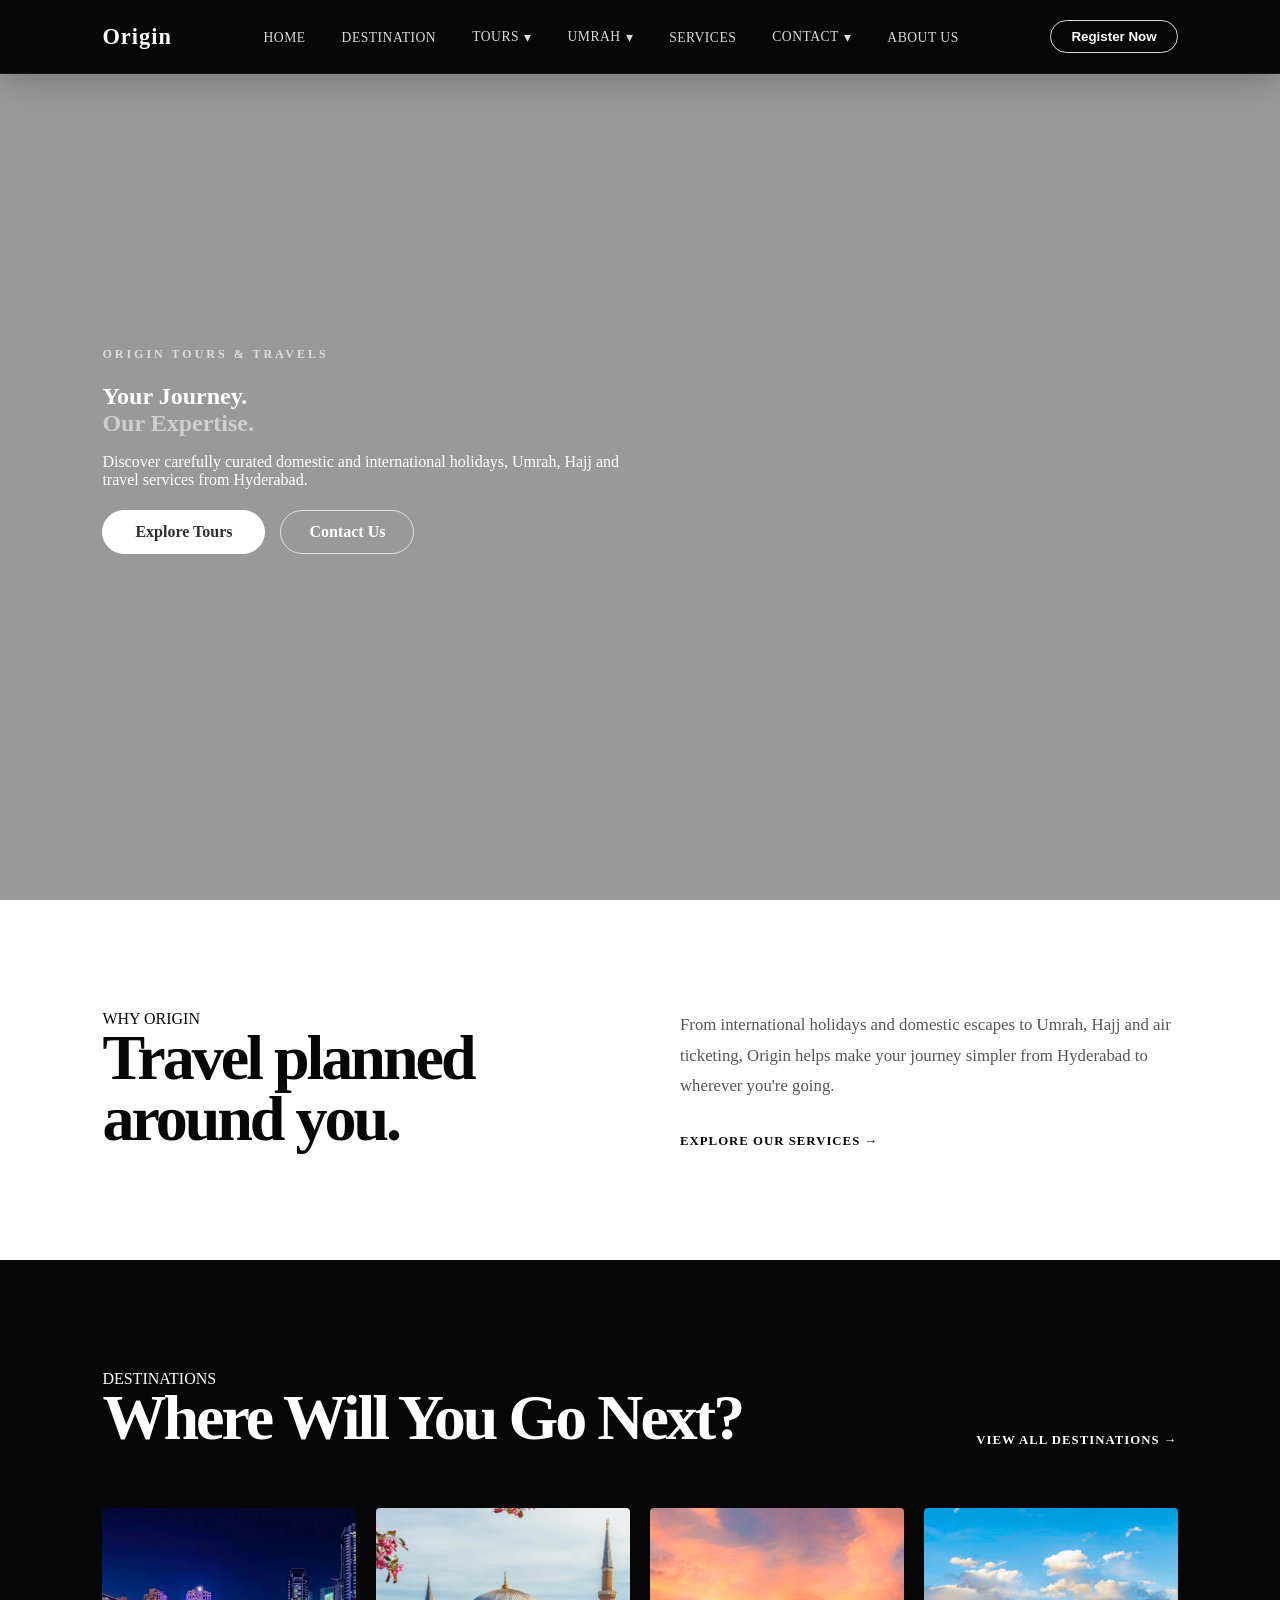
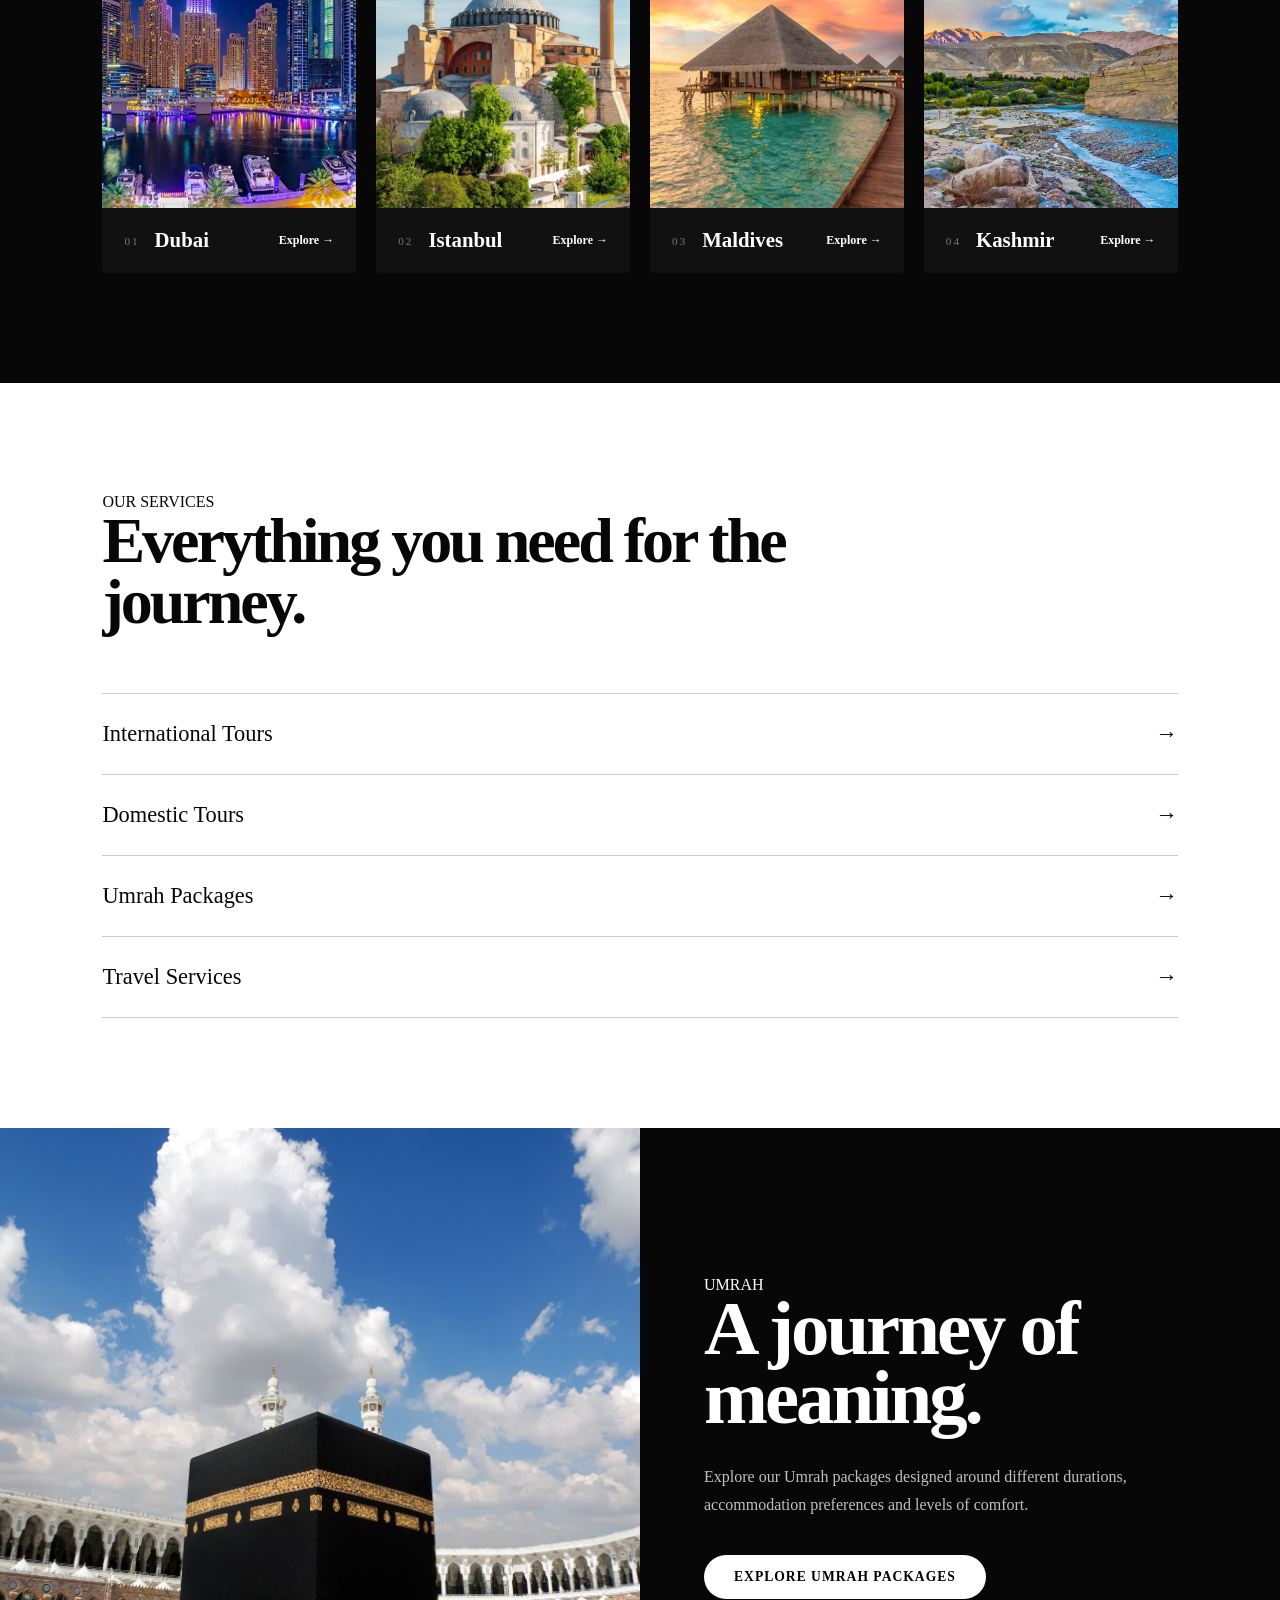
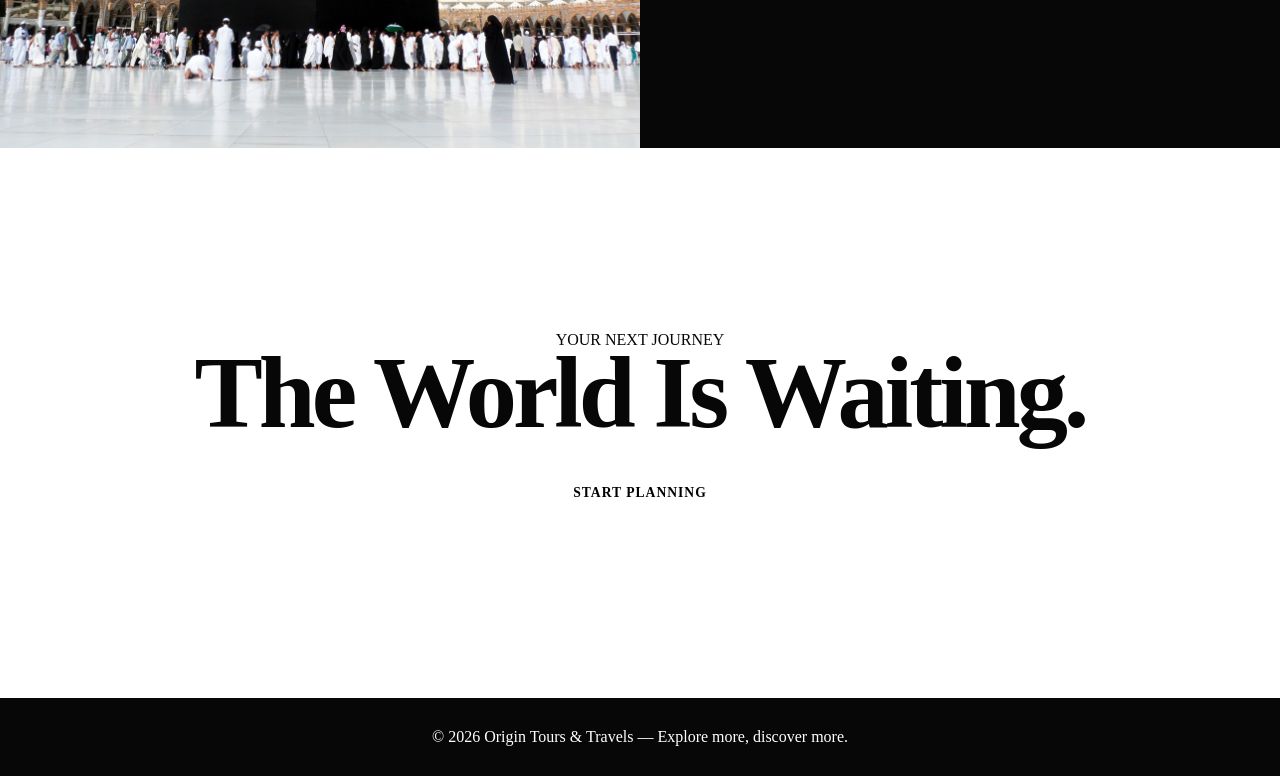
==== Index.html @ 69ad1cde "Initial ORIGIN Website" ====
<!DOCTYPE html>
<html lang="en">

<head>
    <meta charset="UTF-8">
    <meta name="viewport" content="width=device-width, initial-scale=1.0">

    <title>Origin Tours and Travels</title>

    <link rel="stylesheet" href="style.css">

    <style>
        @import url('https://fonts.googleapis.com/css2?family=Montserrat:ital,wght@1,200&display=swap');
    </style>
</head>

<body>

    <!-- ========================================================
         VIDEO HERO
    ========================================================= -->

    <section class="video-container">

        <!-- NAVBAR -->

        <header class="navbar">

            <div class="logo">
                Origin
            </div>


            <nav class="nav-links">

                <!-- HOME -->

                <div class="nav-item">
                    <a href="index.html" class="nav-link">
                        Home
                    </a>
                </div>


                <!-- DESTINATION -->

                <div class="nav-item">
                    <a href="Destination.html" class="nav-link">
                        Destination
                    </a>
                </div>


                <!-- TOURS -->

                <div class="nav-item has-dropdown">

                    <a href="tours.html" class="nav-link">
                        Tours
                    </a>

                    <div class="dropdown">

                        <a href="Internationaltours.html">
                            International Tours
                        </a>

                        <a href="Domestictours.html">
                            Domestic Tours
                        </a>

                    </div>

                </div>


                <!-- UMRAH -->

                <div class="nav-item has-dropdown">

                    <a href="Umrah.html" class="nav-link">
                        Umrah
                    </a>

                    <div class="dropdown">

                        <a href="Umrah.html">
                            Economy Umrah
                        </a>

                        <a href="Umrah.html">
                            VIP Umrah
                        </a>

                    </div>

                </div>


                <!-- SERVICES -->

                <div class="nav-item">

                    <a href="services.html" class="nav-link">
                        Services
                    </a>

                </div>


                <!-- CONTACT -->

                <div class="nav-item has-dropdown">

                    <a href="contact.html" class="nav-link">
                        Contact
                    </a>

                    <div class="dropdown">

                        <a href="contact.html">
                            Contact Page
                        </a>

                        <a href="mailto:Originsoftware@gmail.com">
                            Email
                        </a>

                        <a
                            href="https://www.instagram.com/originsoftwares"
                            target="_blank"
                        >
                            Instagram
                        </a>

                    </div>

                </div>


                <!-- ABOUT -->

                <div class="nav-item">

                    <a href="about.html" class="nav-link">
                        About Us
                    </a>

                </div>

            </nav>


            <!-- REGISTER -->

            <button class="nav-btn">
                Register Now
            </button>

        </header>


        <!-- BACKGROUND VIDEO -->

        <video
            autoplay
            loop
            muted
            playsinline
            class="bg-video"
        >
            <source
                src="New folder/15650-265858375_medium.mp4"
                type="video/mp4"
            >
        </video>


        <!-- VIDEO OVERLAY -->

        <div class="overlay"></div>


        <!-- HERO CONTENT -->

        <div class="hero-content">

            <p class="home-label">
                ORIGIN TOURS &amp; TRAVELS
            </p>

            <h1>
                Your Journey.
                <span>Our Expertise.</span>
            </h1>

            <p>
                Discover carefully curated domestic and international
                holidays, Umrah, Hajj and travel services from Hyderabad.
            </p>

            <div class="hero-actions">

                <a
                    href="tours.html"
                    class="hero-btn"
                >
                    Explore Tours
                </a>

                <a
                    href="contact.html"
                    class="hero-secondary-btn"
                >
                    Contact Us
                </a>

            </div>

        </div>

    </section>


    <!-- ========================================================
         HOME INTRO
    ========================================================= -->

    <section class="home-intro">

        <div class="home-intro-heading">

            <p class="section-label">
                WHY ORIGIN
            </p>

            <h2>
                Travel planned
                around you.
            </h2>

        </div>


        <div class="home-intro-content">

            <p>
                From international holidays and domestic escapes to
                Umrah, Hajj and air ticketing, Origin helps make your
                journey simpler from Hyderabad to wherever you're going.
            </p>

            <a
                href="services.html"
                class="home-text-link"
            >
                Explore Our Services &rarr;
            </a>

        </div>

    </section>


    <!-- ========================================================
         DESTINATIONS
    ========================================================= -->

    <section class="home-destinations">

        <div class="home-section-heading">

            <div>

                <p class="section-label">
                    DESTINATIONS
                </p>

                <h2>
                    Where Will You
                    Go Next?
                </h2>

            </div>

            <a
                href="Destination.html"
                class="home-text-link"
            >
                View All Destinations &rarr;
            </a>

        </div>


        <div class="home-destination-grid">


            <!-- DUBAI -->

            <article class="home-destination-card">

                <div class="home-destination-image">

                    <img
                        src="New folder/Dubai.jpg"
                        alt="Dubai"
                    >

                </div>

                <div class="home-destination-content">

                    <span>
                        01
                    </span>

                    <h3>
                        Dubai
                    </h3>

                    <a href="Internationaltours.html">
                        Explore &rarr;
                    </a>

                </div>

            </article>


            <!-- ISTANBUL -->

            <article class="home-destination-card">

                <div class="home-destination-image">

                    <img
                        src="New folder/attractions-in-istanbul.png"
                        alt="Istanbul"
                    >

                </div>

                <div class="home-destination-content">

                    <span>
                        02
                    </span>

                    <h3>
                        Istanbul
                    </h3>

                    <a href="Internationaltours.html">
                        Explore &rarr;
                    </a>

                </div>

            </article>


            <!-- MALDIVES -->

            <article class="home-destination-card">

                <div class="home-destination-image">

                    <img
                        src="New folder/banner_themaldives_01.jpg"
                        alt="Maldives"
                    >

                </div>

                <div class="home-destination-content">

                    <span>
                        03
                    </span>

                    <h3>
                        Maldives
                    </h3>

                    <a href="Internationaltours.html">
                        Explore &rarr;
                    </a>

                </div>

            </article>


            <!-- KASHMIR -->

            <article class="home-destination-card">

                <div class="home-destination-image">

                    <img
                        src="New folder/KashmirHD.png"
                        alt="Kashmir"
                    >

                </div>

                <div class="home-destination-content">

                    <span>
                        04
                    </span>

                    <h3>
                        Kashmir
                    </h3>

                    <a href="Domestictours.html">
                        Explore &rarr;
                    </a>

                </div>

            </article>

        </div>

    </section>


    <!-- ========================================================
         SERVICES
    ========================================================= -->

    <section class="home-services">

        <div class="home-services-heading">

            <p class="section-label">
                OUR SERVICES
            </p>

            <h2>
                Everything you need
                for the journey.
            </h2>

        </div>


        <div class="home-services-list">

            <a
                href="Internationaltours.html"
                class="home-service-item"
            >

                <span>
                    International Tours
                </span>

                <span>
                    &rarr;
                </span>

            </a>


            <a
                href="Domestictours.html"
                class="home-service-item"
            >

                <span>
                    Domestic Tours
                </span>

                <span>
                    &rarr;
                </span>

            </a>


            <a
                href="Umrah.html"
                class="home-service-item"
            >

                <span>
                    Umrah Packages
                </span>

                <span>
                    &rarr;
                </span>

            </a>


            <a
                href="services.html"
                class="home-service-item"
            >

                <span>
                    Travel Services
                </span>

                <span>
                    &rarr;
                </span>

            </a>

        </div>

    </section>


    <!-- ========================================================
         UMRAH FEATURE
    ========================================================= -->

    <section class="home-umrah">

        <div class="home-umrah-image">

            <img
                src="New folder/umrah1.jpg"
                alt="Makkah"
            >

        </div>


        <div class="home-umrah-content">

            <p class="section-label">
                UMRAH
            </p>

            <h2>
                A journey
                of meaning.
            </h2>

            <p>
                Explore our Umrah packages designed around
                different durations, accommodation preferences
                and levels of comfort.
            </p>

            <a
                href="Umrah.html"
                class="home-btn"
            >
                Explore Umrah Packages
            </a>

        </div>

    </section>


    <!-- ========================================================
         FINAL CTA
    ========================================================= -->

    <section class="home-cta">

        <p class="section-label">
            YOUR NEXT JOURNEY
        </p>

        <h2>
            The World
            Is Waiting.
        </h2>

        <a
            href="contact.html"
            class="home-btn"
        >
            Start Planning
        </a>

    </section>


    <!-- ========================================================
         FOOTER
    ========================================================= -->

    <footer class="hero-footer">

        <p>
            &copy; 2026 Origin Tours &amp; Travels
            &mdash;
            Explore more, discover more.
        </p>

    </footer>

</body>

</html>
---- style.css ----
/* ========================================================
    1. BASE TYPOGRAPHY & ELEMENTS
    ======================================================== */
    /*
    h1, h2, h3, h4, h5 {
        font-family: "Courier New", Courier, monospace;
        font-size: 28px;
        line-height: 1.5;
        white-space: pre-wrap;
        margin-top: 5px;
        margin-bottom: 5px;
    }

    h6 {
        font-family: "Courier New", Courier, monospace;
        font-size: 22px;
        line-height: 1.5;
        white-space: pre-wrap;
        margin-top: 15px;
        margin-bottom: 0px;
    }

    pre {
        font-family: "Courier New", Courier, monospace;
        font-size: 16px;
        line-height: 1.5;
        white-space: pre-wrap;
        width: 60%;
        max-width: 800px;
        margin: 0 auto;
        font-weight: 500;
    }

    .smooch-sans {
        font-family: "Smooch Sans", sans-serif;
        font-optical-sizing: auto;
        font-weight: 400;
        font-style: normal;
    }
    .smooch-sans--light { font-weight: 300; }
    .smooch-sans--bold  { font-weight: 700; }
    */


    /* ========================================================
    2. HERO & BUTTONS SYSTEM
    ======================================================== */
    /*
    .hero {
        padding: 4rem 2rem 3rem;
        text-align: center;
        border-bottom: 1px solid #eee;
    }

    .hero-badge {
        display: inline-block;
        background: #e6f1fb;
        color: #185fa5;
        font-size: 12px;
        padding: 4px 14px;
        border-radius: 20px;
        margin-bottom: 1.5rem;
    }

    .hero h1 {
        font-size: 2.4rem;
        font-weight: 500;
        margin: 0 0 1rem;
        line-height: 1.2;
    }

    .hero p {
        font-size: 1.05rem;
        color: #666;
        max-width: 520px;
        margin: 0 auto 2rem;
        line-height: 1.7;
    }

    .hero-btns {
        display: flex;
        gap: 12px;
        justify-content: center;
        flex-wrap: wrap;
    }

    .btn-primary {
        background: #111;
        color: #fff;
        border: none;
        padding: 10px 24px;
        border-radius: 8px;
        font-size: 14px;
        text-decoration: none;
    }

    .btn-outline {
        background: transparent;
        color: #111;
        border: 1px solid #ccc;
        padding: 10px 24px;
        border-radius: 8px;
        font-size: 14px;
        text-decoration: none;
    }
    */


    /* ========================================================
    3. STATS SECTION
    ======================================================== */
    /*
    .stats {
        display: grid;
        grid-template-columns: repeat(3, 1fr);
        border-bottom: 1px solid #eee;
    }

    .stat {
        padding: 2rem;
        text-align: center;
        border-right: 1px solid #eee;
    }

    .stat:last-child {
        border-right: none;
    }

    .stat-num {
        font-size: 2rem;
        font-weight: 500;
    }

    .stat-label {
        font-size: 13px;
        color: #888;
        margin-top: 4px;
    }
    */


    /* ========================================================
    4. CARD LAYOUT GRID (LIGHT MODE DEFAULT)
    ======================================================== */
    /*
    .cards-section {
        padding: 4rem 2rem;
        background: #fff;
    }

    .big-card-container {
        width: 100%;
        max-width: 1200px;
        margin: 0 auto;
        background: #fff;
        border: 1px solid #eee;
        border-radius: 16px;
        padding: 2.5rem;
        box-sizing: border-box;
    }

    .quick-access-title {
        font-size: 22px !important;
        font-weight: 500;
        margin-top: 0 !important;
        margin-bottom: 2rem !important;
        color: #111;
    }

    .inner-cards-grid {
        display: grid;
        grid-template-columns: 1fr; 
        gap: 16px;
    }

    .individual-card, .cardsa {
        background: #fff; 
        border: 1px solid #eaeaea; 
        border-radius: 12px; 
        padding: 1.5rem; 
        text-decoration: none;      
        display: block; 
        box-sizing: border-box;
        cursor: pointer; 
    } 

    .individual-card h3, .cardsa h3 { 
        font-size: 16px !important; 
        font-weight: 600; 
        margin-top: 0 !important;
        margin-bottom: 8px !important; 
        color: #111 !important; 
    } 

    .individual-card p, .cardsa p { 
        font-size: 13px !important; 
        color: #666 !important; 
        margin: 0 !important; 
        line-height: 1.6 !important; 
    }
    */


    /* ========================================================
    5. LIGHT MODE HOVER EFFECTS
    ======================================================== */
    /*
    .individual-card:hover, .cardsa:hover { 
        background: #000000 !important; 
        border-color: #000000 !important; 
        box-shadow: 0 10px 30px rgba(0, 0, 0, 0.15) !important; 
        transform: translateY(-2px) !important;
    } 

    .individual-card:hover h3, .cardsa:hover h3,
    .individual-card:hover p, .cardsa:hover p { 
        color: #ffffff !important; 
    }
    */


    /* ========================================================
    6. GLOBAL DARK MODE OVERRIDES
    ======================================================== */
    /*
    body.dark-mode {
        background-color: #121212 !important;
        color: #ffffff !important;
    }

    body.dark-mode .cards-section {
        background: #121212 !important;
    }

    body.dark-mode .big-card-container {
        background: #141414 !important;
        border-color: #222222 !important;
    }

    body.dark-mode .individual-card, body.dark-mode .cardsa {
        background: #121212 !important;
        border-color: #2a2a2a !important;
    }

    body.dark-mode .quick-access-title,
    body.dark-mode .individual-card h3, body.dark-mode .cardsa h3 {
        color: #ffffff !important;
    }

    body.dark-mode .individual-card p, body.dark-mode .cardsa p {
        color: #aaaaaa !important; 
    }

    body.dark-mode .hero p,
    body.dark-mode .stat-label {
        color: #b0b0b0 !important;
    }

    body.dark-mode .hero,
    body.dark-mode .stats,
    body.dark-mode .stat {
        border-color: #2a2a2a !important;
    }
    */

    /* HERO BUTTON FIXES FOR DARK MODE */

    /*
    body.dark-mode .btn-primary {
        background: #ffffff !important;   */ /* Turns button background white */
    /*  color: #121212 !important;      */ /* Turns text dark inside the button */
    /* } */

    /*
    body.dark-mode .btn-outline {
        color: #ffffff !important;
        border-color: #666666 !important;
    }

    body.dark-mode .hero-badge {
        background: #22303f !important;
        color: #64b5f6 !important;
    }
    */

    /* Dark Mode Hover Behavior Override */

    /*
    body.dark-mode .individual-card:hover, body.dark-mode .cardsa:hover {
        background: #ffffff !important;         
        border-color: #ffffff !important;    
        box-shadow: 0 10px 30px rgba(255, 255, 255, 0.15) !important; 
        transform: translateY(-4px) !important; 
    }

    body.dark-mode .individual-card:hover h3, body.dark-mode .cardsa:hover h3 {
        color: #000000 !important;
    }

    body.dark-mode .individual-card:hover p, body.dark-mode .cardsa:hover p {
        color: #222222 !important;   
    }
    */


    /* ========================================================
    7. GLOBAL TRANSITIONS UTILITY
    ======================================================== */
    /*
    body, 
    .cards-section, 
    .big-card-container, 
    .individual-card, 
    .cardsa,
    .individual-card h3, 
    .cardsa h3,
    .individual-card p, 
    .cardsa p,
    .hero, 
    .stats, 
    .stat, 
    .btn-outline, 
    .btn-primary,
    .hero-badge {
        transition: background 0.25s ease, 
                    background-color 0.25s ease, 
                    border-color 0.25s ease, 
                    color 0.25s ease, 
                    transform 0.25s ease, 
                    box-shadow 0.25s ease;
    }
    */
    /* Reset margins to prevent weird gaps around the screen edge */
    /* Reset margins to prevent weird gaps around the screen edge */
    /* Reset margins to prevent weird gaps around the screen edge */


 * {
  margin: 0;
  padding: 0;
  box-sizing: border-box;
}

html,
body {
  width: 100%;
  max-width: 100%;
  overflow-x: hidden;
}


/* ========================================================
   HERO / VIDEO CONTAINER
   ======================================================== */

.video-container {
  position: relative;
  width: 100%;
  height: 100vh;
  overflow: hidden;
  display: flex;
  justify-content: flex-start;
  align-items: center;
  padding-left: 8%;
}
/* ========================================================
   HOME HERO ADDITIONS
======================================================== */

.home-label {
  margin-bottom: 5px;

  font-size: 0.75rem;

  font-weight: 700;

  letter-spacing: 3px;

  text-transform: uppercase;

  color: #dddddd;
}

.hero-content h1 span {
  display: block;

  color: #cfcfcf;
}

.hero-actions {
  display: flex;

  align-items: center;

  gap: 15px;

  margin-top: 5px;
}

.hero-btn {
  display: inline-block;

  background-color: #ffffff;
  color: #060606d6;

  border: 1px solid #ffffff;

  padding: 12px 32px;

  border-radius: 30px;

  font-size: 1rem;
  font-weight: 700;

  text-decoration: none;

  cursor: pointer;
  user-select: none;

  transition:
    background-color 0.25s ease,
    color 0.25s ease,
    border-color 0.25s ease,
    transform 0.25s ease,
    box-shadow 0.25s ease;
}

.hero-btn:hover {
  background-color: transparent;
  color: #ffffff;

  border-color: rgba(255, 255, 255, 0.8);

  transform: none;

  box-shadow:
    0 8px 20px rgba(0, 0, 0, 0.25);
}

.hero-secondary-btn {
  display: inline-block;

  padding: 12px 28px;

  border: 1px solid rgba(255, 255, 255, 0.7);
  border-radius: 30px;

  background-color: transparent;
  color: #ffffff;

  text-decoration: none;

  font-size: 1rem;
  font-weight: 600;

  transition:
    background-color 0.25s ease,
    color 0.25s ease,
    border-color 0.25s ease,
    transform 0.25s ease,
    box-shadow 0.25s ease;
}

.hero-secondary-btn:hover {
  background-color: #ffffff;
  color: #000000;
  border-color: #ffffff;
  transform: none;
  box-shadow:
    0 8px 20px rgba(0, 0, 0, 0.25);
}

/* ========================================================
   HOME INTRO
======================================================== */

.home-intro {
  display: grid;

  grid-template-columns: 1fr 1fr;

  gap: 80px;

  padding: 110px 8%;

  background-color: #ffffff;

  color: #070707;

  align-items: center;
}

.home-intro-heading {
  max-width: 650px;
}

.home-intro-heading h2 {
  font-size: clamp(2.8rem, 5vw, 5rem);

  line-height: 0.95;

  letter-spacing: -3px;
}

.home-intro-content {
  max-width: 550px;
}

.home-intro-content p {
  margin-bottom: 30px;

  color: #555555;

  line-height: 1.8;

  font-size: 1.05rem;
}

.home-text-link {
  display: inline-block;

  color: inherit;

  text-decoration: none;

  font-size: 0.8rem;

  font-weight: 700;

  letter-spacing: 1px;

  text-transform: uppercase;
}

.home-text-link:hover {
  text-decoration: underline;
}


/* ========================================================
   HOME DESTINATIONS
======================================================== */

.home-destinations {
  padding: 110px 8%;

  background-color: #070707;

  color: #ffffff;
}

.home-section-heading {
  display: flex;

  justify-content: space-between;

  align-items: flex-end;

  gap: 40px;

  margin-bottom: 60px;
}

.home-section-heading h2 {
  max-width: 700px;

  font-size: clamp(2.8rem, 5vw, 5rem);

  line-height: 0.95;

  letter-spacing: -3px;
}

.home-section-heading .home-text-link {
  color: #ffffff;

  white-space: nowrap;
}


/* ========================================================
   HOME DESTINATION GRID
======================================================== */

.home-destination-grid {
  display: grid;

  grid-template-columns: repeat(4, 1fr);

  gap: 20px;
}

.home-destination-card {
  background-color: #111111;

  overflow: hidden;

  border-radius: 4px;

  transition:
    transform 0.3s ease;
}

.home-destination-card:hover {
  transform: translateY(-8px);
}

.home-destination-image {
  width: 100%;

  height: 300px;

  overflow: hidden;
}

.home-destination-image img {
  width: 100%;

  height: 100%;

  display: block;

  object-fit: cover;

  transition:
    transform 0.5s ease;
}

.home-destination-card:hover
.home-destination-image img {
  transform: scale(1.06);
}

.home-destination-content {
  padding: 22px;

  display: grid;

  grid-template-columns: auto 1fr auto;

  align-items: center;

  gap: 15px;
}

.home-destination-content span {
  color: #777777;

  font-size: 0.7rem;

  letter-spacing: 2px;
}

.home-destination-content h3 {
  font-size: 1.3rem;

  line-height: 1;
}

.home-destination-content a {
  color: #ffffff;

  text-decoration: none;

  font-size: 0.75rem;

  font-weight: 700;
}

.home-destination-content a:hover {
  text-decoration: underline;
}


/* ========================================================
   HOME SERVICES
======================================================== */

.home-services {
  padding: 110px 8%;

  background-color: #ffffff;

  color: #070707;
}

.home-services-heading {
  max-width: 750px;

  margin-bottom: 60px;
}

.home-services-heading h2 {
  font-size: clamp(2.8rem, 5vw, 5rem);

  line-height: 0.95;

  letter-spacing: -3px;
}

.home-services-list {
  border-top: 1px solid #cccccc;
}

.home-service-item {
  display: flex;

  justify-content: space-between;

  align-items: center;

  padding: 27px 0;

  border-bottom: 1px solid #cccccc;

  color: #070707;

  text-decoration: none;

  font-size: 1.4rem;

  transition:
    padding-left 0.2s ease;
}

.home-service-item:hover {
  padding-left: 10px;
}


/* ========================================================
   HOME UMRAH
======================================================== */

.home-umrah {
  display: grid;

  grid-template-columns: 1fr 1fr;

  min-height: 620px;

  background-color: #070707;

  color: #ffffff;
}

.home-umrah-image {
  min-height: 620px;
}

.home-umrah-image img {
  width: 100%;

  height: 100%;

  display: block;

  object-fit: cover;
}

.home-umrah-content {
  padding: 90px 10%;

  display: flex;

  flex-direction: column;

  justify-content: center;

  align-items: flex-start;
}

.home-umrah-content h2 {
  max-width: 600px;

  margin-bottom: 30px;

  font-size: clamp(3rem, 6vw, 6rem);

  line-height: 0.9;

  letter-spacing: -3px;
}

.home-umrah-content p:not(.section-label) {
  max-width: 500px;

  margin-bottom: 35px;

  color: #c0c0c0;

  line-height: 1.8;
}


/* ========================================================
   HOME BUTTON
======================================================== */

.home-btn {
  display: inline-block;

  padding: 14px 30px;

  background-color: #ffffff;

  color: #000000;

  border-radius: 30px;

  text-decoration: none;

  font-size: 0.85rem;

  font-weight: 700;

  letter-spacing: 1px;

  text-transform: uppercase;

  transition:
    transform 0.2s ease;
}

.home-btn:hover {
  transform: translateY(-3px);
}


/* ========================================================
   HOME CTA
======================================================== */

.home-cta {
  min-height: 550px;

  padding: 100px 8%;

  background-color: #ffffff;

  color: #070707;

  display: flex;

  flex-direction: column;

  align-items: center;

  justify-content: center;

  text-align: center;
}

.home-cta h2 {
  max-width: 900px;

  margin-bottom: 35px;

  font-size: clamp(4rem, 8vw, 8rem);

  line-height: 0.85;

  letter-spacing: -4px;
}


/* ========================================================
   HOME RESPONSIVE
======================================================== */

@media (max-width: 1100px) {

  .home-destination-grid {
    grid-template-columns: repeat(2, 1fr);
  }

}


@media (max-width: 900px) {

  .home-intro {
    grid-template-columns: 1fr;

    gap: 40px;
  }

  .home-umrah {
    grid-template-columns: 1fr;
  }

  .home-umrah-image {
    min-height: 450px;
  }

}


@media (max-width: 700px) {

  .hero-actions {
    flex-wrap: wrap;
  }

  .home-intro {
    padding: 80px 6%;
  }

  .home-destinations {
    padding: 80px 6%;
  }

  .home-section-heading {
    flex-direction: column;

    align-items: flex-start;

    margin-bottom: 45px;
  }

  .home-destination-grid {
    grid-template-columns: 1fr;
  }

  .home-destination-image {
    height: 260px;
  }

  .home-services {
    padding: 80px 6%;
  }

  .home-service-item {
    font-size: 1.1rem;
  }

  .home-umrah-image {
    min-height: 350px;
  }

  .home-umrah-content {
    padding: 70px 6%;
  }

  .home-cta {
    min-height: 400px;

    padding: 80px 6%;
  }

}

.bg-video {
  position: absolute;
  top: 0;
  left: 0;
  width: 100%;
  height: 100%;
  object-fit: cover;
  z-index: 1;
}

.overlay {
  position: absolute;
  top: 0;
  left: 0;
  width: 100%;
  height: 100%;
  background: rgba(0, 0, 0, 0.4);
  z-index: 2;
}

.hero-content {
  position: relative;
  z-index: 3;
  color: #ffffff;
  text-align: left;
  max-width: 550px;
  display: flex;
  flex-direction: column;
  align-items: flex-start;
  gap: 16px;
  user-select: none;
}

#Getstarted {
  margin-top: 0.8px;
}


/* ========================================================
   NAVBAR & LINKS
   ======================================================== */

.navbar {
  position: absolute;
  top: 0;
  left: 0;
  width: 100%;
  display: flex;
  justify-content: space-between;
  align-items: center;
  padding: 20px 8%;
  z-index: 10;
  flex-wrap: nowrap;
  background: #070707;
  border-top: 0px solid rgba(255, 255, 255, 0.35);
  border-bottom: 1px solid rgba(255, 255, 255, 0.08);
  box-shadow: 0 8px 32px rgba(0, 0, 0, 0.2);
}

.logo {
  color: #ffffff;
  font-weight: 700;
  font-size: 1.4rem;
  letter-spacing: 1px;
}

.nav-links {
  display: flex;
  align-items: center;
}

.nav-item {
    position: relative;
    margin: 0 18px;
}

.nav-link {
  color: #ffffff;
  text-decoration: none;
  font-size: 0.85rem;
  letter-spacing: 0.5px;
  text-transform: uppercase;
  opacity: 0.85;
  display: inline-flex;
  align-items: center;
}

.nav-link:hover {
  opacity: 2;
}


/* ========================================================
   DROPDOWN ARROW
   ======================================================== */

/* Arrow ONLY for items that actually have a dropdown */

.has-dropdown .nav-link::after {
  content: "▾";
  font-size: 0.85rem;
  margin-left: 5px;
  display: inline-block;
  transition: transform 0.2s ease;
}

.has-dropdown:hover .nav-link::after {
  transform: rotate(360deg);
}


/* ========================================================
   HOVER DROPDOWN MENU
   ======================================================== */

.dropdown {
  position: absolute;
  margin-top: 3px;
  top: 100%;
  left: 0;
  min-width: 170px;
  padding: 15px;
  display: none;
  flex-direction: column;
  gap: 10px;

  background: rgba(0, 0, 0, 0.9);

  backdrop-filter: blur(12px);
  -webkit-backdrop-filter: blur(12px);

  border: 1px solid rgba(255, 255, 255, 0.15);
  border-radius: 10px;

  z-index: 1000;
}

.nav-item:hover .dropdown {
  display: flex;
}

.dropdown a {
  margin: 0px;
  padding: 8px 10px;
  text-transform: none;
  font-size: 0.85rem;
  white-space: nowrap;
  color: #ffffff;
  text-decoration: none;
  opacity: 0.85;
}

.dropdown a:hover {
  opacity: 1;
}


/* ========================================================
   NAV BUTTON
   ======================================================== */

.nav-btn {
  background-color: transparent;
  color: #ffffff;
  border: 1px solid rgba(255, 255, 255, 0.85);
  padding: 8px 20px;
  border-radius: 25px;
  font-weight: 600;
  cursor: pointer;
}


/* ========================================================
   FULL-WIDTH BREAKOUT IMAGE SECTION
   ======================================================== */

.image-section {
  width: 100vw !important;
  position: relative;
  left: 50%;
  right: 50%;
  margin-left: -50vw;
  margin-right: -50vw;
  height: 500px;
  background-color: #070707;
}

.image-section img {
  width: 100% !important;
  height: 100% !important;
  object-fit: cover !important;
  object-position: center !important;
  display: block !important;
}


/* ========================================================
   ABOUT SECTION
   ======================================================== */

.about-section {
  background-color: #070707;
  color: #ffffff;
  padding: 60px 8%;
  text-align: center;
  font-size: 1.05rem;
  line-height: 1.6;
  font-style: italic;
}


/* ========================================================
   EXPLORE SECTION
   ======================================================== */

.hero {
  background-color: #ffffff;
  color: #000000;
  padding: 100px 8%;
  text-align: center;
  min-height: 300px;
  display: flex;
  justify-content: center;
  align-items: center;
}

.heroh2 {
  background-color: #070707;
  color: #ffffff;
  padding: 60px 8%;
  text-align: center;
  font-size: 2.05rem;
  line-height: 1.6;
  font-style: italic;
}

.heroh3 {
  background-color: #070707;
  color: #ffffff;
  padding: 60px 8%;
  text-align: center;
  font-size: 1.50rem;
  line-height: 1.6;
  font-style: italic;
}

.hero-footer {
  background-color: #070707;
  color: white;
  text-align: center;
  padding: 30px;
}


/* ========================================================
   ACCESSIBILITY & TYPOGRAPHY
   ======================================================== */

a:focus-visible,
button:focus-visible,
.nav-link:focus-visible {
  outline: 2px solid #ffffff;
  outline-offset: 3px;
  user-select: none;
}

.montserrat {
  font-family: "Montserrat", sans-serif;
  font-optical-sizing: auto;
  font-weight: 200;
  font-style: italic;
}


/* ========================================================
   RESPONSIVE — MOBILE
   ======================================================== */

@media (max-width: 700px) {

  .nav-links {
    display: none;
  }

  .video-container {
    padding-left: 6%;
  }

  .hero-content {
    max-width: 90%;
  }

  .hero-content h1 {
    font-size: 1.8rem;
  }

  .image-section {
    height: 350px;
  }
}
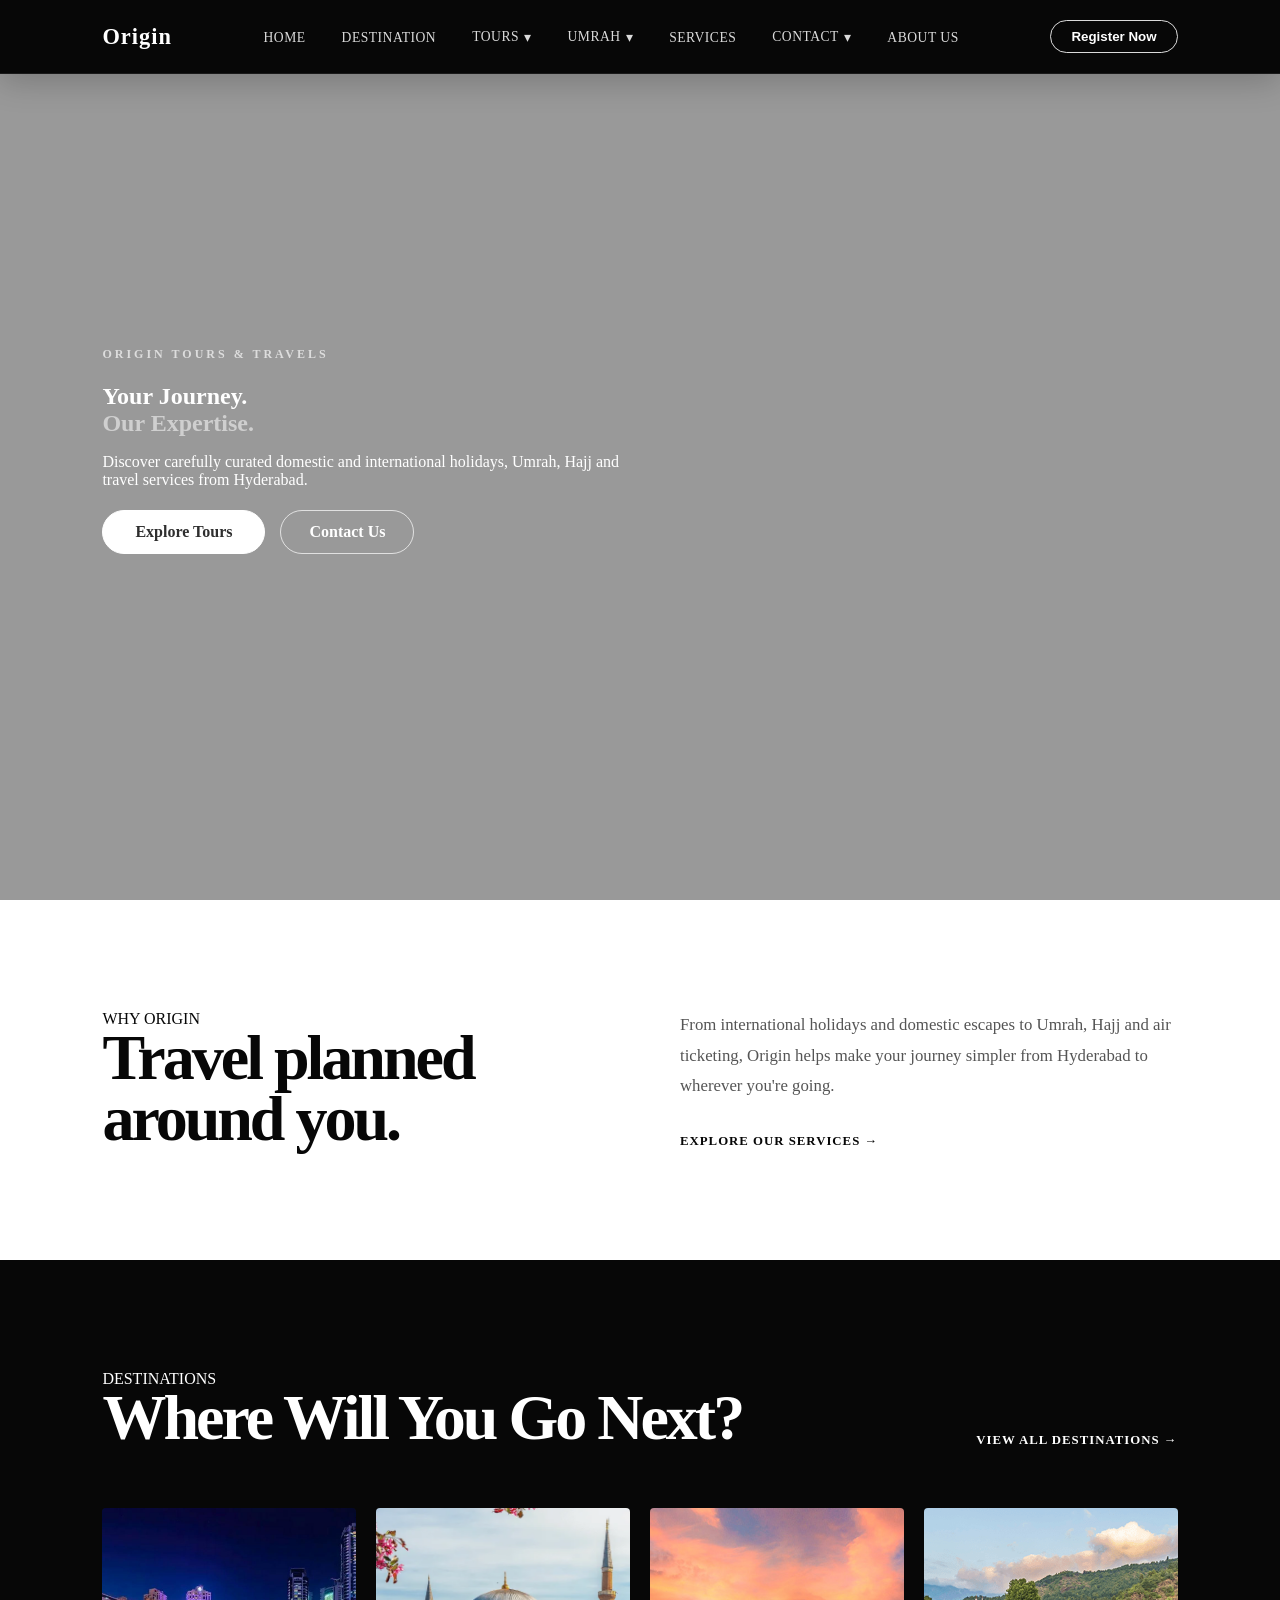
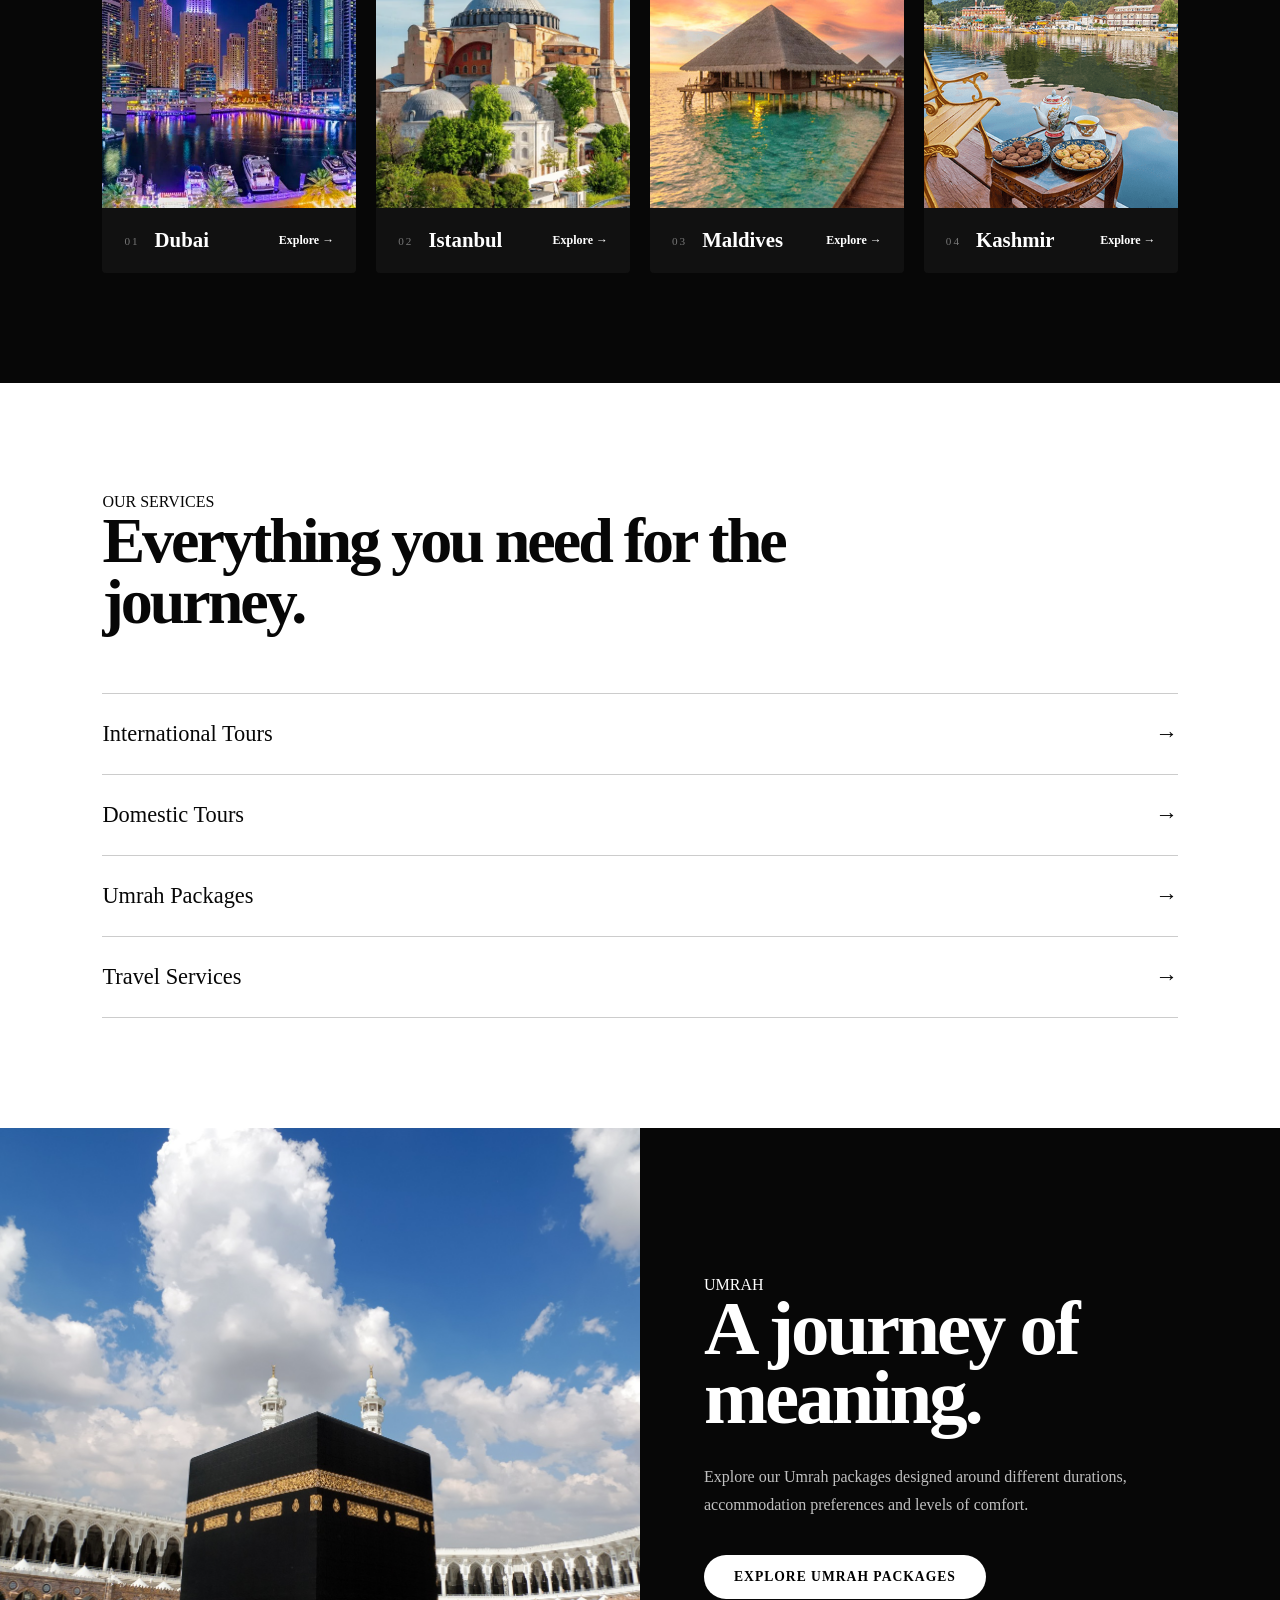
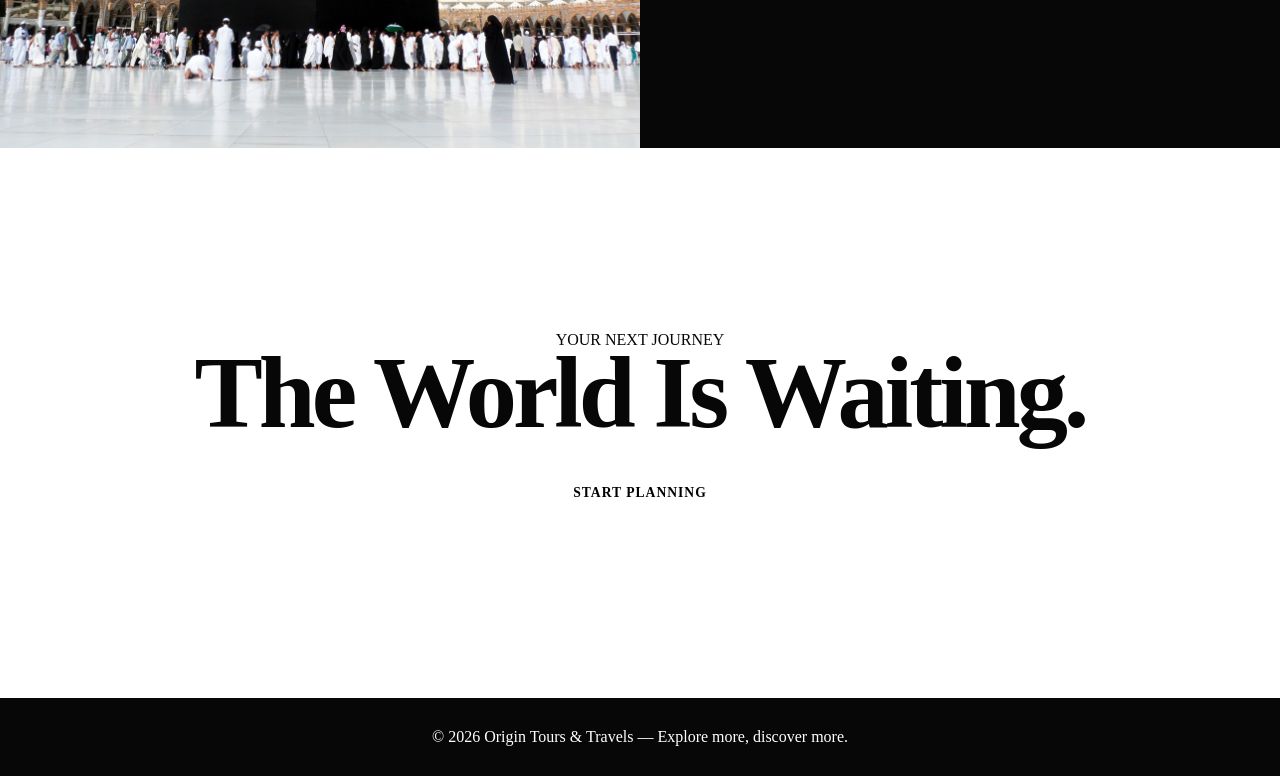
==== commit 69d781f8: "api update with PUT too" ====
--- a/Index.html
+++ b/Index.html
@@ -399,7 +399,7 @@
                 <div class="home-destination-image">
 
                     <img
-                        src="New folder/KashmirHD.png"
+                        src="New folder/kashmir.png"
                         alt="Kashmir"
                     >
 
--- a/style.css
+++ b/style.css
@@ -431,7 +431,7 @@
 
   border-color: rgba(255, 255, 255, 0.8);
 
-  transform: none;
+  transform: translateY(-2px);
 
   box-shadow:
     0 8px 20px rgba(0, 0, 0, 0.25);
@@ -465,7 +465,7 @@
   background-color: #ffffff;
   color: #000000;
   border-color: #ffffff;
-  transform: none;
+  transform: translateY(-2px);
   box-shadow:
     0 8px 20px rgba(0, 0, 0, 0.25);
 }
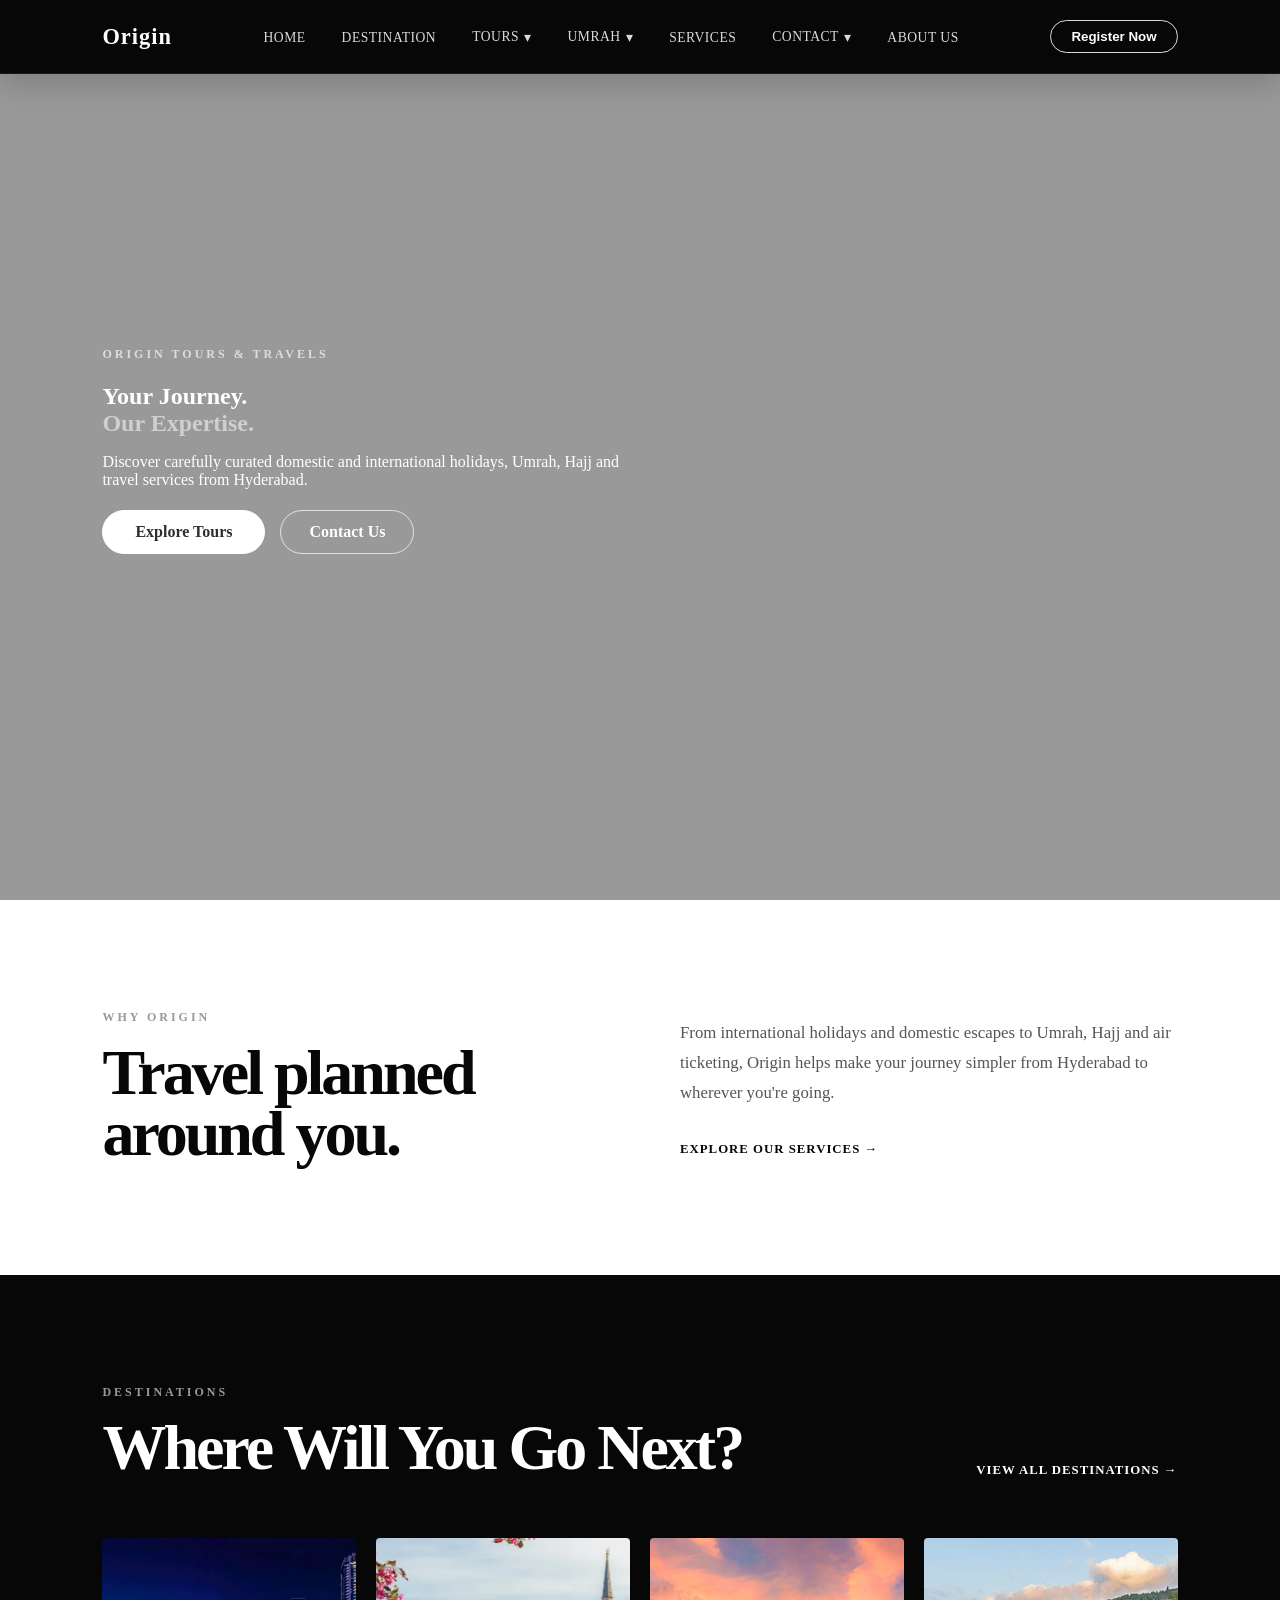
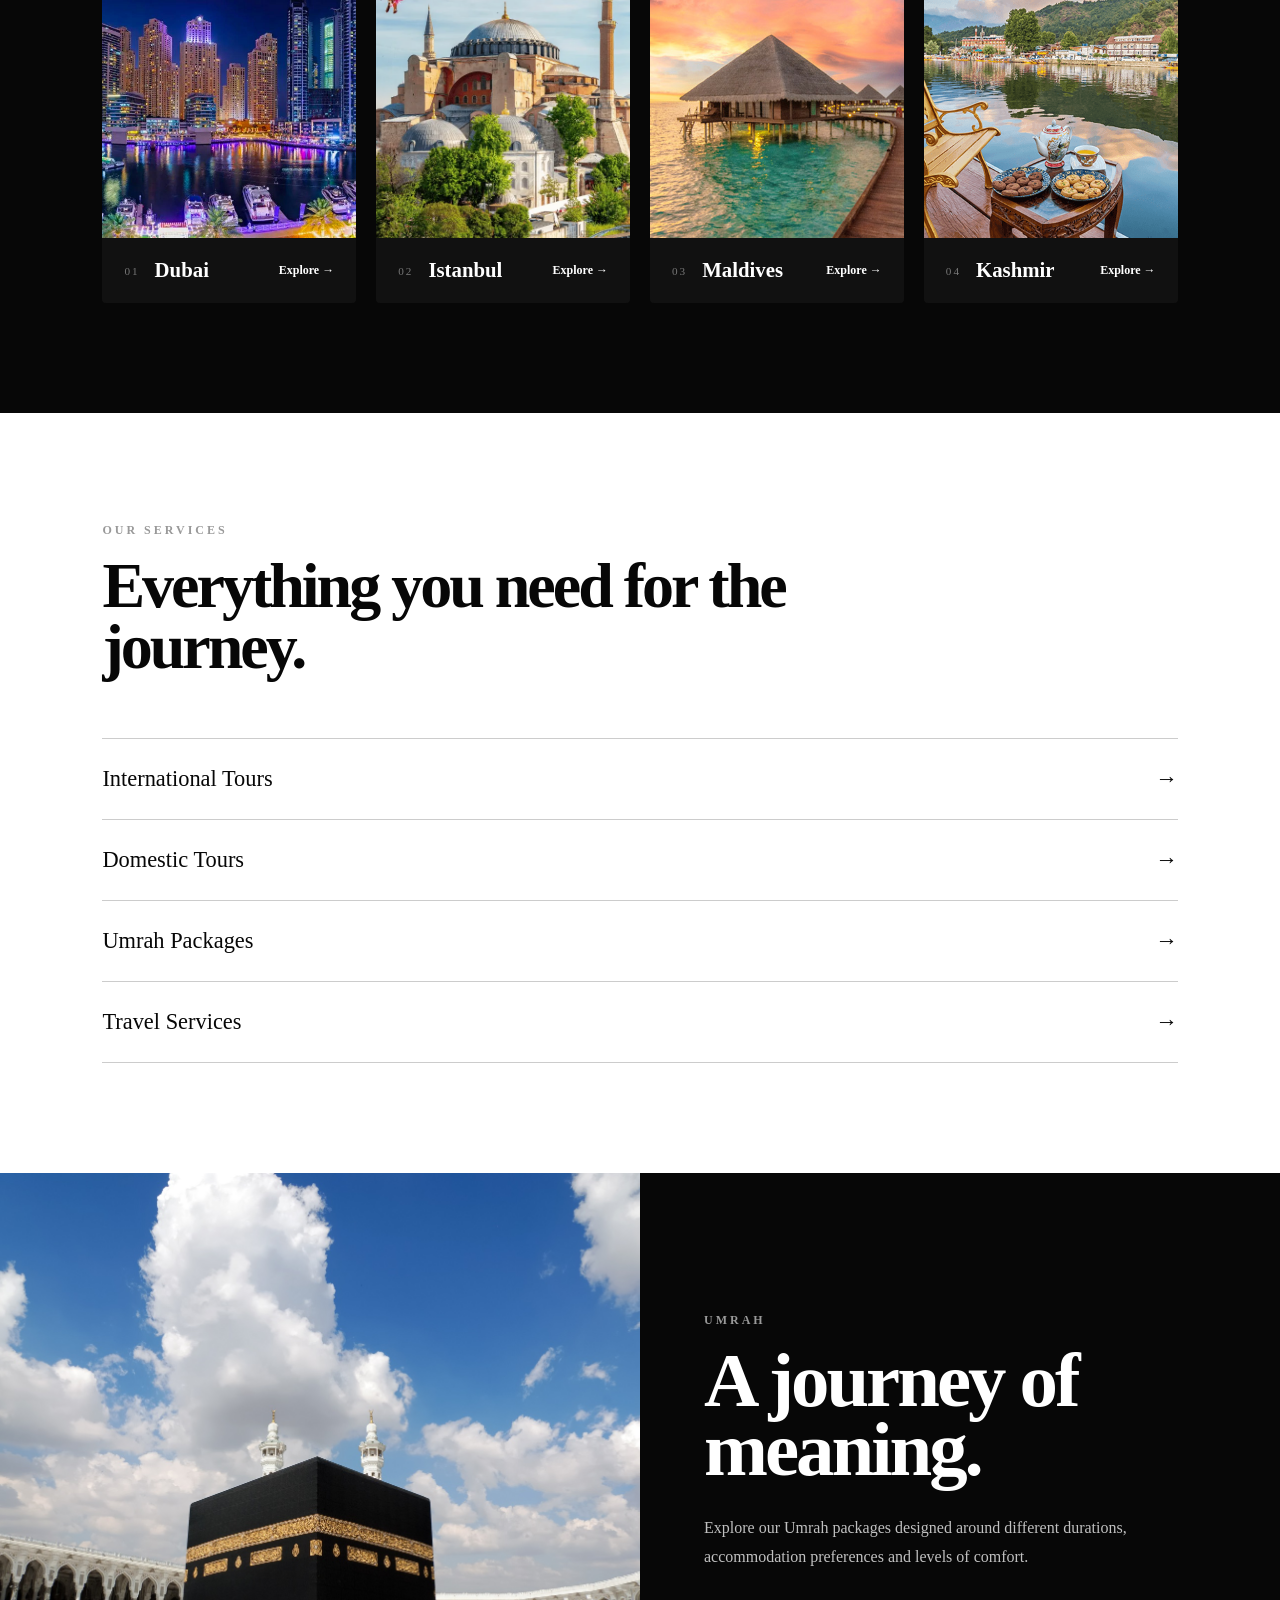
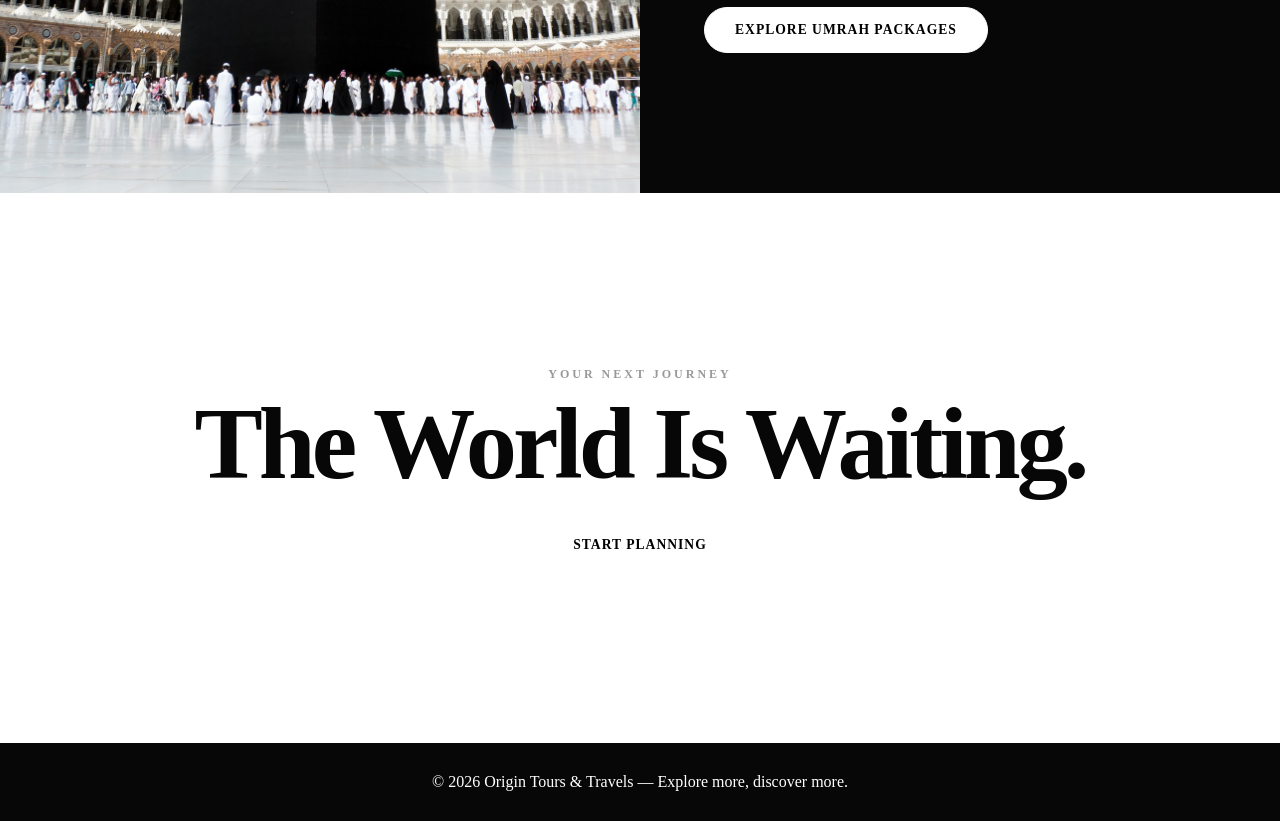
==== commit 6588024a: "The updated the whole thing new styles plus cleaned the code with global styles" ====
--- a/Index.html
+++ b/Index.html
@@ -11,6 +11,486 @@
 
     <style>
         @import url('https://fonts.googleapis.com/css2?family=Montserrat:ital,wght@1,200&display=swap');
+
+        /* ========================================================
+           HOMEPAGE — HERO
+        ======================================================== */
+
+        .video-container {
+            position: relative;
+            width: 100%;
+            height: 100vh;
+            overflow: hidden;
+            display: flex;
+            justify-content: flex-start;
+            align-items: center;
+            padding-left: 8%;
+        }
+
+        .bg-video {
+            position: absolute;
+            top: 0;
+            left: 0;
+            width: 100%;
+            height: 100%;
+            object-fit: cover;
+            z-index: 1;
+        }
+
+        .overlay {
+            position: absolute;
+            top: 0;
+            left: 0;
+            width: 100%;
+            height: 100%;
+            background: rgba(0, 0, 0, 0.4);
+            z-index: 2;
+        }
+
+        .hero-content {
+            position: relative;
+            z-index: 3;
+            color: #ffffff;
+            text-align: left;
+            max-width: 550px;
+            display: flex;
+            flex-direction: column;
+            align-items: flex-start;
+            gap: 16px;
+            user-select: none;
+        }
+
+        .home-label {
+            margin-bottom: 5px;
+            font-size: 0.75rem;
+            font-weight: 700;
+            letter-spacing: 3px;
+            text-transform: uppercase;
+            color: #dddddd;
+        }
+
+        .hero-content h1 span {
+            display: block;
+            color: #cfcfcf;
+        }
+
+        .hero-actions {
+            display: flex;
+            align-items: center;
+            gap: 15px;
+            margin-top: 5px;
+        }
+
+        .hero-btn {
+            display: inline-block;
+            background-color: #ffffff;
+            color: #060606d6;
+            border: 1px solid #ffffff;
+            padding: 12px 32px;
+            border-radius: 30px;
+            font-size: 1rem;
+            font-weight: 700;
+            text-decoration: none;
+            cursor: pointer;
+            user-select: none;
+            transition:
+                background-color 0.25s ease,
+                color 0.25s ease,
+                border-color 0.25s ease,
+                transform 0.25s ease,
+                box-shadow 0.25s ease;
+        }
+
+        .hero-btn:hover {
+            background-color: transparent;
+            color: #ffffff;
+            border-color: rgba(255, 255, 255, 0.8);
+            transform: translateY(-2px);
+            box-shadow: 0 8px 20px rgba(0, 0, 0, 0.25);
+        }
+
+        .hero-secondary-btn {
+            display: inline-block;
+            padding: 12px 28px;
+            border: 1px solid rgba(255, 255, 255, 0.7);
+            border-radius: 30px;
+            background-color: transparent;
+            color: #ffffff;
+            text-decoration: none;
+            font-size: 1rem;
+            font-weight: 600;
+            transition:
+                background-color 0.25s ease,
+                color 0.25s ease,
+                border-color 0.25s ease,
+                transform 0.25s ease,
+                box-shadow 0.25s ease;
+        }
+
+        .hero-secondary-btn:hover {
+            background-color: #ffffff;
+            color: #000000;
+            border-color: #ffffff;
+            transform: translateY(-2px);
+            box-shadow: 0 8px 20px rgba(0, 0, 0, 0.25);
+        }
+
+        #Getstarted {
+            margin-top: 0.8px;
+        }
+
+
+        /* ========================================================
+           HOMEPAGE — INTRO
+        ======================================================== */
+
+        .home-intro {
+            display: grid;
+            grid-template-columns: 1fr 1fr;
+            gap: 80px;
+            padding: 110px 8%;
+            background-color: #ffffff;
+            color: #070707;
+            align-items: center;
+        }
+
+        .home-intro-heading {
+            max-width: 650px;
+        }
+
+        .home-intro-heading h2 {
+            font-size: clamp(2.8rem, 5vw, 5rem);
+            line-height: 0.95;
+            letter-spacing: -3px;
+        }
+
+        .home-intro-content {
+            max-width: 550px;
+        }
+
+        .home-intro-content p {
+            margin-bottom: 30px;
+            color: #555555;
+            line-height: 1.8;
+            font-size: 1.05rem;
+        }
+
+        .home-text-link {
+            display: inline-block;
+            color: inherit;
+            text-decoration: none;
+            font-size: 0.8rem;
+            font-weight: 700;
+            letter-spacing: 1px;
+            text-transform: uppercase;
+        }
+
+        .home-text-link:hover {
+            text-decoration: underline;
+        }
+
+
+        /* ========================================================
+           HOMEPAGE — DESTINATIONS
+        ======================================================== */
+
+        .home-destinations {
+            padding: 110px 8%;
+            background-color: #070707;
+            color: #ffffff;
+        }
+
+        .home-section-heading {
+            display: flex;
+            justify-content: space-between;
+            align-items: flex-end;
+            gap: 40px;
+            margin-bottom: 60px;
+        }
+
+        .home-section-heading h2 {
+            max-width: 700px;
+            font-size: clamp(2.8rem, 5vw, 5rem);
+            line-height: 0.95;
+            letter-spacing: -3px;
+        }
+
+        .home-section-heading .home-text-link {
+            color: #ffffff;
+            white-space: nowrap;
+        }
+
+        .home-destination-grid {
+            display: grid;
+            grid-template-columns: repeat(4, 1fr);
+            gap: 20px;
+        }
+
+        .home-destination-card {
+            background-color: #111111;
+            overflow: hidden;
+            border-radius: 4px;
+            transition: transform 0.3s ease;
+        }
+
+        .home-destination-card:hover {
+            transform: translateY(-8px);
+        }
+
+        .home-destination-image {
+            width: 100%;
+            height: 300px;
+            overflow: hidden;
+        }
+
+        .home-destination-image img {
+            width: 100%;
+            height: 100%;
+            display: block;
+            object-fit: cover;
+            transition: transform 0.5s ease;
+        }
+
+        .home-destination-card:hover .home-destination-image img {
+            transform: scale(1.06);
+        }
+
+        .home-destination-content {
+            padding: 22px;
+            display: grid;
+            grid-template-columns: auto 1fr auto;
+            align-items: center;
+            gap: 15px;
+        }
+
+        .home-destination-content span {
+            color: #777777;
+            font-size: 0.7rem;
+            letter-spacing: 2px;
+        }
+
+        .home-destination-content h3 {
+            font-size: 1.3rem;
+            line-height: 1;
+        }
+
+        .home-destination-content a {
+            color: #ffffff;
+            text-decoration: none;
+            font-size: 0.75rem;
+            font-weight: 700;
+        }
+
+        .home-destination-content a:hover {
+            text-decoration: underline;
+        }
+
+
+        /* ========================================================
+           HOMEPAGE — SERVICES
+        ======================================================== */
+
+        .home-services {
+            padding: 110px 8%;
+            background-color: #ffffff;
+            color: #070707;
+        }
+
+        .home-services-heading {
+            max-width: 750px;
+            margin-bottom: 60px;
+        }
+
+        .home-services-heading h2 {
+            font-size: clamp(2.8rem, 5vw, 5rem);
+            line-height: 0.95;
+            letter-spacing: -3px;
+        }
+
+        .home-services-list {
+            border-top: 1px solid #cccccc;
+        }
+
+        .home-service-item {
+            display: flex;
+            justify-content: space-between;
+            align-items: center;
+            padding: 27px 0;
+            border-bottom: 1px solid #cccccc;
+            color: #070707;
+            text-decoration: none;
+            font-size: 1.4rem;
+            transition: padding-left 0.2s ease;
+        }
+
+        .home-service-item:hover {
+            padding-left: 10px;
+        }
+
+
+        /* ========================================================
+           HOMEPAGE — UMRAH
+        ======================================================== */
+
+        .home-umrah {
+            display: grid;
+            grid-template-columns: 1fr 1fr;
+            min-height: 620px;
+            background-color: #070707;
+            color: #ffffff;
+        }
+
+        .home-umrah-image {
+            min-height: 620px;
+        }
+
+        .home-umrah-image img {
+            width: 100%;
+            height: 100%;
+            display: block;
+            object-fit: cover;
+        }
+
+        .home-umrah-content {
+            padding: 90px 10%;
+            display: flex;
+            flex-direction: column;
+            justify-content: center;
+            align-items: flex-start;
+        }
+
+        .home-umrah-content h2 {
+            max-width: 600px;
+            margin-bottom: 30px;
+            font-size: clamp(3rem, 6vw, 6rem);
+            line-height: 0.9;
+            letter-spacing: -3px;
+        }
+
+        .home-umrah-content p:not(.section-label) {
+            max-width: 500px;
+            margin-bottom: 35px;
+            color: #c0c0c0;
+            line-height: 1.8;
+        }
+
+
+        /* ========================================================
+           HOMEPAGE — CTA
+        ======================================================== */
+
+        .home-cta {
+            min-height: 550px;
+            padding: 100px 8%;
+            background-color: #ffffff;
+            color: #070707;
+            display: flex;
+            flex-direction: column;
+            align-items: center;
+            justify-content: center;
+            text-align: center;
+        }
+
+        .home-cta h2 {
+            max-width: 900px;
+            margin-bottom: 35px;
+            font-size: clamp(4rem, 8vw, 8rem);
+            line-height: 0.85;
+            letter-spacing: -4px;
+        }
+
+
+        /* ========================================================
+           HOMEPAGE — RESPONSIVE
+        ======================================================== */
+
+        @media (max-width: 1100px) {
+
+            .home-destination-grid {
+                grid-template-columns: repeat(2, 1fr);
+            }
+
+        }
+
+        @media (max-width: 900px) {
+
+            .home-intro {
+                grid-template-columns: 1fr;
+                gap: 40px;
+            }
+
+            .home-umrah {
+                grid-template-columns: 1fr;
+            }
+
+            .home-umrah-image {
+                min-height: 450px;
+            }
+
+        }
+
+        @media (max-width: 700px) {
+
+            .hero-actions {
+                flex-wrap: wrap;
+            }
+
+            .video-container {
+                padding-left: 6%;
+            }
+
+            .hero-content {
+                max-width: 90%;
+            }
+
+            .hero-content h1 {
+                font-size: 1.8rem;
+            }
+
+            .home-intro {
+                padding: 80px 6%;
+            }
+
+            .home-destinations {
+                padding: 80px 6%;
+            }
+
+            .home-section-heading {
+                flex-direction: column;
+                align-items: flex-start;
+                margin-bottom: 45px;
+            }
+
+            .home-destination-grid {
+                grid-template-columns: 1fr;
+            }
+
+            .home-destination-image {
+                height: 260px;
+            }
+
+            .home-services {
+                padding: 80px 6%;
+            }
+
+            .home-service-item {
+                font-size: 1.1rem;
+            }
+
+            .home-umrah-image {
+                min-height: 350px;
+            }
+
+            .home-umrah-content {
+                padding: 70px 6%;
+            }
+
+            .home-cta {
+                min-height: 400px;
+                padding: 80px 6%;
+            }
+
+        }
     </style>
 </head>
 
@@ -29,7 +509,6 @@
             <div class="logo">
                 Origin
             </div>
-
 
             <nav class="nav-links">
 
@@ -41,7 +520,6 @@
                     </a>
                 </div>
 
-
                 <!-- DESTINATION -->
 
                 <div class="nav-item">
@@ -50,7 +528,6 @@
                     </a>
                 </div>
 
-
                 <!-- TOURS -->
 
                 <div class="nav-item has-dropdown">
@@ -73,7 +550,6 @@
 
                 </div>
 
-
                 <!-- UMRAH -->
 
                 <div class="nav-item has-dropdown">
@@ -96,7 +572,6 @@
 
                 </div>
 
-
                 <!-- SERVICES -->
 
                 <div class="nav-item">
@@ -106,7 +581,6 @@
                     </a>
 
                 </div>
-
 
                 <!-- CONTACT -->
 
@@ -137,7 +611,6 @@
 
                 </div>
 
-
                 <!-- ABOUT -->
 
                 <div class="nav-item">
@@ -149,7 +622,6 @@
                 </div>
 
             </nav>
-
 
             <!-- REGISTER -->
 
@@ -241,7 +713,6 @@
 
         </div>
 
-
         <div class="home-intro-content">
 
             <p>
@@ -295,7 +766,6 @@
 
         <div class="home-destination-grid">
 
-
             <!-- DUBAI -->
 
             <article class="home-destination-card">
@@ -447,14 +917,12 @@
 
         </div>
 
-
         <div class="home-services-list">
 
             <a
                 href="Internationaltours.html"
                 class="home-service-item"
             >
-
                 <span>
                     International Tours
                 </span>
@@ -462,15 +930,12 @@
                 <span>
                     &rarr;
                 </span>
-
             </a>
-
 
             <a
                 href="Domestictours.html"
                 class="home-service-item"
             >
-
                 <span>
                     Domestic Tours
                 </span>
@@ -478,15 +943,12 @@
                 <span>
                     &rarr;
                 </span>
-
             </a>
-
 
             <a
                 href="Umrah.html"
                 class="home-service-item"
             >
-
                 <span>
                     Umrah Packages
                 </span>
@@ -494,15 +956,12 @@
                 <span>
                     &rarr;
                 </span>
-
             </a>
-
 
             <a
                 href="services.html"
                 class="home-service-item"
             >
-
                 <span>
                     Travel Services
                 </span>
@@ -510,7 +969,6 @@
                 <span>
                     &rarr;
                 </span>
-
             </a>
 
         </div>
@@ -532,7 +990,6 @@
             >
 
         </div>
-
 
         <div class="home-umrah-content">
 
@@ -604,4 +1061,4 @@
 
 </body>
 
-</html>+</html>
--- a/style.css
+++ b/style.css
@@ -334,691 +334,265 @@
     /* Reset margins to prevent weird gaps around the screen edge */
     /* Reset margins to prevent weird gaps around the screen edge */
 
-
- * {
-  margin: 0;
-  padding: 0;
-  box-sizing: border-box;
+/* ========================================================
+   ORIGIN — GLOBAL STYLESHEET
+   Shared styles used across the website.
+   Page-specific styles stay inside each HTML file.
+======================================================== */
+
+
+/* ========================================================
+   1. GLOBAL RESET
+======================================================== */
+
+* {
+    margin: 0;
+    padding: 0;
+    box-sizing: border-box;
 }
 
 html,
 body {
-  width: 100%;
-  max-width: 100%;
-  overflow-x: hidden;
-}
-
-
-/* ========================================================
-   HERO / VIDEO CONTAINER
-   ======================================================== */
-
-.video-container {
-  position: relative;
-  width: 100%;
-  height: 100vh;
-  overflow: hidden;
-  display: flex;
-  justify-content: flex-start;
-  align-items: center;
-  padding-left: 8%;
-}
-/* ========================================================
-   HOME HERO ADDITIONS
-======================================================== */
-
-.home-label {
-  margin-bottom: 5px;
-
-  font-size: 0.75rem;
-
-  font-weight: 700;
-
-  letter-spacing: 3px;
-
-  text-transform: uppercase;
-
-  color: #dddddd;
-}
-
-.hero-content h1 span {
-  display: block;
-
-  color: #cfcfcf;
-}
-
-.hero-actions {
-  display: flex;
-
-  align-items: center;
-
-  gap: 15px;
-
-  margin-top: 5px;
-}
+    width: 100%;
+    max-width: 100%;
+    overflow-x: hidden;
+}
+
+body {
+    background: #ffffff;
+    color: #070707;
+}
+
+
+/* ========================================================
+   2. SHARED VARIABLES
+======================================================== */
+
+:root {
+    --origin-black: #070707;
+    --origin-white: #ffffff;
+    --origin-sand: #c5a47e;
+    --origin-grey: #666666;
+    --origin-light-grey: #f5f5f3;
+    --origin-line: rgba(7, 7, 7, 0.12);
+}
+
+
+/* ========================================================
+   3. SHARED SECTION LABEL
+======================================================== */
+
+.section-label {
+    margin-bottom: 18px;
+
+    color: #999999;
+
+    font-size: 0.75rem;
+    font-weight: 700;
+    letter-spacing: 3px;
+    text-transform: uppercase;
+}
+
+
+/* ========================================================
+   4. SHARED HERO IMAGE CAPTION
+======================================================== */
+
+.hero-image-caption {
+    position: absolute;
+
+    z-index: 2;
+
+    right: 25px;
+    bottom: 25px;
+    left: 25px;
+
+    display: flex;
+    justify-content: space-between;
+    align-items: center;
+
+    color: var(--origin-sand);
+
+    font-size: 0.7rem;
+    letter-spacing: 2px;
+    text-transform: uppercase;
+}
+
+
+/* ========================================================
+   5. PRIMARY BUTTON
+======================================================== */
+
+/*
+   .home-btn is retained as a compatibility alias because
+   existing pages still use that class.
+*/
+
+.primary-btn,
+.home-btn {
+    display: inline-block;
+
+    padding: 14px 30px;
+
+    background-color: var(--origin-white);
+    color: #000000;
+
+    border: 1px solid var(--origin-white);
+    border-radius: 30px;
+
+    text-decoration: none;
+
+    font-size: 0.85rem;
+    font-weight: 700;
+    letter-spacing: 1px;
+    text-transform: uppercase;
+
+    cursor: pointer;
+
+    transition:
+        background-color 0.2s ease,
+        color 0.2s ease,
+        border-color 0.2s ease,
+        transform 0.2s ease,
+        box-shadow 0.2s ease;
+}
+
+.primary-btn:hover,
+.home-btn:hover {
+    transform: translateY(-3px);
+}
+
+
+/* ========================================================
+   6. HERO BUTTON
+   Used by the homepage hero and contact register link.
+======================================================== */
 
 .hero-btn {
-  display: inline-block;
-
-  background-color: #ffffff;
-  color: #060606d6;
-
-  border: 1px solid #ffffff;
-
-  padding: 12px 32px;
-
-  border-radius: 30px;
-
-  font-size: 1rem;
-  font-weight: 700;
-
-  text-decoration: none;
-
-  cursor: pointer;
-  user-select: none;
-
-  transition:
-    background-color 0.25s ease,
-    color 0.25s ease,
-    border-color 0.25s ease,
-    transform 0.25s ease,
-    box-shadow 0.25s ease;
+    display: inline-block;
+
+    background-color: #ffffff;
+    color: #060606d6;
+
+    border: 1px solid #ffffff;
+
+    padding: 12px 32px;
+
+    border-radius: 30px;
+
+    font-size: 1rem;
+    font-weight: 700;
+
+    text-decoration: none;
+
+    cursor: pointer;
+    user-select: none;
+
+    transition:
+        background-color 0.25s ease,
+        color 0.25s ease,
+        border-color 0.25s ease,
+        transform 0.25s ease,
+        box-shadow 0.25s ease;
 }
 
 .hero-btn:hover {
-  background-color: transparent;
-  color: #ffffff;
-
-  border-color: rgba(255, 255, 255, 0.8);
-
-  transform: translateY(-2px);
-
-  box-shadow:
-    0 8px 20px rgba(0, 0, 0, 0.25);
-}
+    background-color: transparent;
+    color: #ffffff;
+
+    border-color: rgba(255, 255, 255, 0.8);
+
+    transform: translateY(-2px);
+
+    box-shadow:
+        0 8px 20px rgba(0, 0, 0, 0.25);
+}
+
+
+/* ========================================================
+   7. HERO SECONDARY BUTTON
+======================================================== */
 
 .hero-secondary-btn {
-  display: inline-block;
-
-  padding: 12px 28px;
-
-  border: 1px solid rgba(255, 255, 255, 0.7);
-  border-radius: 30px;
-
-  background-color: transparent;
-  color: #ffffff;
-
-  text-decoration: none;
-
-  font-size: 1rem;
-  font-weight: 600;
-
-  transition:
-    background-color 0.25s ease,
-    color 0.25s ease,
-    border-color 0.25s ease,
-    transform 0.25s ease,
-    box-shadow 0.25s ease;
+    display: inline-block;
+
+    padding: 12px 28px;
+
+    border: 1px solid rgba(255, 255, 255, 0.7);
+    border-radius: 30px;
+
+    background-color: transparent;
+    color: #ffffff;
+
+    text-decoration: none;
+
+    font-size: 1rem;
+    font-weight: 600;
+
+    transition:
+        background-color 0.25s ease,
+        color 0.25s ease,
+        border-color 0.25s ease,
+        transform 0.25s ease,
+        box-shadow 0.25s ease;
 }
 
 .hero-secondary-btn:hover {
-  background-color: #ffffff;
-  color: #000000;
-  border-color: #ffffff;
-  transform: translateY(-2px);
-  box-shadow:
-    0 8px 20px rgba(0, 0, 0, 0.25);
-}
-
-/* ========================================================
-   HOME INTRO
-======================================================== */
-
-.home-intro {
-  display: grid;
-
-  grid-template-columns: 1fr 1fr;
-
-  gap: 80px;
-
-  padding: 110px 8%;
-
-  background-color: #ffffff;
-
-  color: #070707;
-
-  align-items: center;
-}
-
-.home-intro-heading {
-  max-width: 650px;
-}
-
-.home-intro-heading h2 {
-  font-size: clamp(2.8rem, 5vw, 5rem);
-
-  line-height: 0.95;
-
-  letter-spacing: -3px;
-}
-
-.home-intro-content {
-  max-width: 550px;
-}
-
-.home-intro-content p {
-  margin-bottom: 30px;
-
-  color: #555555;
-
-  line-height: 1.8;
-
-  font-size: 1.05rem;
-}
-
-.home-text-link {
-  display: inline-block;
-
-  color: inherit;
-
-  text-decoration: none;
-
-  font-size: 0.8rem;
-
-  font-weight: 700;
-
-  letter-spacing: 1px;
-
-  text-transform: uppercase;
-}
-
-.home-text-link:hover {
-  text-decoration: underline;
-}
-
-
-/* ========================================================
-   HOME DESTINATIONS
-======================================================== */
-
-.home-destinations {
-  padding: 110px 8%;
-
-  background-color: #070707;
-
-  color: #ffffff;
-}
-
-.home-section-heading {
-  display: flex;
-
-  justify-content: space-between;
-
-  align-items: flex-end;
-
-  gap: 40px;
-
-  margin-bottom: 60px;
-}
-
-.home-section-heading h2 {
-  max-width: 700px;
-
-  font-size: clamp(2.8rem, 5vw, 5rem);
-
-  line-height: 0.95;
-
-  letter-spacing: -3px;
-}
-
-.home-section-heading .home-text-link {
-  color: #ffffff;
-
-  white-space: nowrap;
-}
-
-
-/* ========================================================
-   HOME DESTINATION GRID
-======================================================== */
-
-.home-destination-grid {
-  display: grid;
-
-  grid-template-columns: repeat(4, 1fr);
-
-  gap: 20px;
-}
-
-.home-destination-card {
-  background-color: #111111;
-
-  overflow: hidden;
-
-  border-radius: 4px;
-
-  transition:
-    transform 0.3s ease;
-}
-
-.home-destination-card:hover {
-  transform: translateY(-8px);
-}
-
-.home-destination-image {
-  width: 100%;
-
-  height: 300px;
-
-  overflow: hidden;
-}
-
-.home-destination-image img {
-  width: 100%;
-
-  height: 100%;
-
-  display: block;
-
-  object-fit: cover;
-
-  transition:
-    transform 0.5s ease;
-}
-
-.home-destination-card:hover
-.home-destination-image img {
-  transform: scale(1.06);
-}
-
-.home-destination-content {
-  padding: 22px;
-
-  display: grid;
-
-  grid-template-columns: auto 1fr auto;
-
-  align-items: center;
-
-  gap: 15px;
-}
-
-.home-destination-content span {
-  color: #777777;
-
-  font-size: 0.7rem;
-
-  letter-spacing: 2px;
-}
-
-.home-destination-content h3 {
-  font-size: 1.3rem;
-
-  line-height: 1;
-}
-
-.home-destination-content a {
-  color: #ffffff;
-
-  text-decoration: none;
-
-  font-size: 0.75rem;
-
-  font-weight: 700;
-}
-
-.home-destination-content a:hover {
-  text-decoration: underline;
-}
-
-
-/* ========================================================
-   HOME SERVICES
-======================================================== */
-
-.home-services {
-  padding: 110px 8%;
-
-  background-color: #ffffff;
-
-  color: #070707;
-}
-
-.home-services-heading {
-  max-width: 750px;
-
-  margin-bottom: 60px;
-}
-
-.home-services-heading h2 {
-  font-size: clamp(2.8rem, 5vw, 5rem);
-
-  line-height: 0.95;
-
-  letter-spacing: -3px;
-}
-
-.home-services-list {
-  border-top: 1px solid #cccccc;
-}
-
-.home-service-item {
-  display: flex;
-
-  justify-content: space-between;
-
-  align-items: center;
-
-  padding: 27px 0;
-
-  border-bottom: 1px solid #cccccc;
-
-  color: #070707;
-
-  text-decoration: none;
-
-  font-size: 1.4rem;
-
-  transition:
-    padding-left 0.2s ease;
-}
-
-.home-service-item:hover {
-  padding-left: 10px;
-}
-
-
-/* ========================================================
-   HOME UMRAH
-======================================================== */
-
-.home-umrah {
-  display: grid;
-
-  grid-template-columns: 1fr 1fr;
-
-  min-height: 620px;
-
-  background-color: #070707;
-
-  color: #ffffff;
-}
-
-.home-umrah-image {
-  min-height: 620px;
-}
-
-.home-umrah-image img {
-  width: 100%;
-
-  height: 100%;
-
-  display: block;
-
-  object-fit: cover;
-}
-
-.home-umrah-content {
-  padding: 90px 10%;
-
-  display: flex;
-
-  flex-direction: column;
-
-  justify-content: center;
-
-  align-items: flex-start;
-}
-
-.home-umrah-content h2 {
-  max-width: 600px;
-
-  margin-bottom: 30px;
-
-  font-size: clamp(3rem, 6vw, 6rem);
-
-  line-height: 0.9;
-
-  letter-spacing: -3px;
-}
-
-.home-umrah-content p:not(.section-label) {
-  max-width: 500px;
-
-  margin-bottom: 35px;
-
-  color: #c0c0c0;
-
-  line-height: 1.8;
-}
-
-
-/* ========================================================
-   HOME BUTTON
-======================================================== */
-
-.home-btn {
-  display: inline-block;
-
-  padding: 14px 30px;
-
-  background-color: #ffffff;
-
-  color: #000000;
-
-  border-radius: 30px;
-
-  text-decoration: none;
-
-  font-size: 0.85rem;
-
-  font-weight: 700;
-
-  letter-spacing: 1px;
-
-  text-transform: uppercase;
-
-  transition:
-    transform 0.2s ease;
-}
-
-.home-btn:hover {
-  transform: translateY(-3px);
-}
-
-
-/* ========================================================
-   HOME CTA
-======================================================== */
-
-.home-cta {
-  min-height: 550px;
-
-  padding: 100px 8%;
-
-  background-color: #ffffff;
-
-  color: #070707;
-
-  display: flex;
-
-  flex-direction: column;
-
-  align-items: center;
-
-  justify-content: center;
-
-  text-align: center;
-}
-
-.home-cta h2 {
-  max-width: 900px;
-
-  margin-bottom: 35px;
-
-  font-size: clamp(4rem, 8vw, 8rem);
-
-  line-height: 0.85;
-
-  letter-spacing: -4px;
-}
-
-
-/* ========================================================
-   HOME RESPONSIVE
-======================================================== */
-
-@media (max-width: 1100px) {
-
-  .home-destination-grid {
-    grid-template-columns: repeat(2, 1fr);
-  }
-
-}
-
-
-@media (max-width: 900px) {
-
-  .home-intro {
-    grid-template-columns: 1fr;
-
-    gap: 40px;
-  }
-
-  .home-umrah {
-    grid-template-columns: 1fr;
-  }
-
-  .home-umrah-image {
-    min-height: 450px;
-  }
-
-}
-
-
-@media (max-width: 700px) {
-
-  .hero-actions {
-    flex-wrap: wrap;
-  }
-
-  .home-intro {
-    padding: 80px 6%;
-  }
-
-  .home-destinations {
-    padding: 80px 6%;
-  }
-
-  .home-section-heading {
-    flex-direction: column;
-
-    align-items: flex-start;
-
-    margin-bottom: 45px;
-  }
-
-  .home-destination-grid {
-    grid-template-columns: 1fr;
-  }
-
-  .home-destination-image {
-    height: 260px;
-  }
-
-  .home-services {
-    padding: 80px 6%;
-  }
-
-  .home-service-item {
-    font-size: 1.1rem;
-  }
-
-  .home-umrah-image {
-    min-height: 350px;
-  }
-
-  .home-umrah-content {
-    padding: 70px 6%;
-  }
-
-  .home-cta {
-    min-height: 400px;
-
-    padding: 80px 6%;
-  }
-
-}
-
-.bg-video {
-  position: absolute;
-  top: 0;
-  left: 0;
-  width: 100%;
-  height: 100%;
-  object-fit: cover;
-  z-index: 1;
-}
-
-.overlay {
-  position: absolute;
-  top: 0;
-  left: 0;
-  width: 100%;
-  height: 100%;
-  background: rgba(0, 0, 0, 0.4);
-  z-index: 2;
-}
-
-.hero-content {
-  position: relative;
-  z-index: 3;
-  color: #ffffff;
-  text-align: left;
-  max-width: 550px;
-  display: flex;
-  flex-direction: column;
-  align-items: flex-start;
-  gap: 16px;
-  user-select: none;
-}
-
-#Getstarted {
-  margin-top: 0.8px;
-}
-
-
-/* ========================================================
-   NAVBAR & LINKS
-   ======================================================== */
+    background-color: #ffffff;
+    color: #000000;
+
+    border-color: #ffffff;
+
+    transform: translateY(-2px);
+
+    box-shadow:
+        0 8px 20px rgba(0, 0, 0, 0.25);
+}
+
+
+/* ========================================================
+   8. NAVBAR
+======================================================== */
 
 .navbar {
-  position: absolute;
-  top: 0;
-  left: 0;
-  width: 100%;
-  display: flex;
-  justify-content: space-between;
-  align-items: center;
-  padding: 20px 8%;
-  z-index: 10;
-  flex-wrap: nowrap;
-  background: #070707;
-  border-top: 0px solid rgba(255, 255, 255, 0.35);
-  border-bottom: 1px solid rgba(255, 255, 255, 0.08);
-  box-shadow: 0 8px 32px rgba(0, 0, 0, 0.2);
+    position: absolute;
+
+    top: 0;
+    left: 0;
+
+    width: 100%;
+
+    display: flex;
+    justify-content: space-between;
+    align-items: center;
+
+    padding: 20px 8%;
+
+    z-index: 10;
+
+    flex-wrap: nowrap;
+
+    background: #070707;
+
+    border-bottom: 1px solid rgba(255, 255, 255, 0.08);
+
+    box-shadow:
+        0 8px 32px rgba(0, 0, 0, 0.2);
 }
 
 .logo {
-  color: #ffffff;
-  font-weight: 700;
-  font-size: 1.4rem;
-  letter-spacing: 1px;
+    color: #ffffff;
+
+    font-size: 1.4rem;
+    font-weight: 700;
+    letter-spacing: 1px;
+
+    white-space: nowrap;
 }
 
 .nav-links {
-  display: flex;
-  align-items: center;
+    display: flex;
+    align-items: center;
 }
 
 .nav-item {
@@ -1027,226 +601,333 @@
 }
 
 .nav-link {
-  color: #ffffff;
-  text-decoration: none;
-  font-size: 0.85rem;
-  letter-spacing: 0.5px;
-  text-transform: uppercase;
-  opacity: 0.85;
-  display: inline-flex;
-  align-items: center;
+    display: inline-flex;
+    align-items: center;
+
+    color: #ffffff;
+
+    text-decoration: none;
+
+    font-size: 0.85rem;
+    letter-spacing: 0.5px;
+    text-transform: uppercase;
+
+    opacity: 0.85;
 }
 
 .nav-link:hover {
-  opacity: 2;
-}
-
-
-/* ========================================================
-   DROPDOWN ARROW
-   ======================================================== */
-
-/* Arrow ONLY for items that actually have a dropdown */
+    opacity: 1;
+}
+
+
+/* ========================================================
+   9. NAVBAR DROPDOWN ARROW
+======================================================== */
+
+.has-dropdown::after {
+    content: "";
+
+    position: absolute;
+
+    top: 100%;
+    left: 0;
+    right: 0;
+
+    height: 16px;
+
+    z-index: 999;
+}
 
 .has-dropdown .nav-link::after {
-  content: "▾";
-  font-size: 0.85rem;
-  margin-left: 5px;
-  display: inline-block;
-  transition: transform 0.2s ease;
+    content: "▾";
+
+    margin-left: 5px;
+
+    font-size: 0.85rem;
+
+    display: inline-block;
+
+    transition:
+        transform 0.2s ease;
 }
 
 .has-dropdown:hover .nav-link::after {
-  transform: rotate(360deg);
-}
-
-
-/* ========================================================
-   HOVER DROPDOWN MENU
-   ======================================================== */
+    transform: rotate(180deg);
+}
+
+
+/* ========================================================
+   10. NAVBAR DROPDOWN
+======================================================== */
 
 .dropdown {
-  position: absolute;
-  margin-top: 3px;
-  top: 100%;
-  left: 0;
-  min-width: 170px;
-  padding: 15px;
-  display: none;
-  flex-direction: column;
-  gap: 10px;
-
-  background: rgba(0, 0, 0, 0.9);
-
-  backdrop-filter: blur(12px);
-  -webkit-backdrop-filter: blur(12px);
-
-  border: 1px solid rgba(255, 255, 255, 0.15);
-  border-radius: 10px;
-
-  z-index: 1000;
-}
-
-.nav-item:hover .dropdown {
-  display: flex;
+    position: absolute;
+
+    top: 100%;
+    left: 0;
+
+    min-width: 170px;
+
+    margin-top: 3px;
+    padding: 15px;
+
+    display: none;
+    flex-direction: column;
+
+    gap: 10px;
+
+    background: rgba(0, 0, 0, 0.9);
+
+    backdrop-filter: blur(12px);
+    -webkit-backdrop-filter: blur(12px);
+
+    border: 1px solid rgba(255, 255, 255, 0.15);
+
+    border-radius: 10px;
+
+    z-index: 1000;
+}
+
+.nav-item:hover .dropdown,
+.nav-item:focus-within .dropdown {
+    display: flex;
 }
 
 .dropdown a {
-  margin: 0px;
-  padding: 8px 10px;
-  text-transform: none;
-  font-size: 0.85rem;
-  white-space: nowrap;
-  color: #ffffff;
-  text-decoration: none;
-  opacity: 0.85;
+    margin: 0;
+    padding: 8px 10px;
+
+    color: #ffffff;
+
+    text-decoration: none;
+
+    font-size: 0.85rem;
+    text-transform: none;
+
+    white-space: nowrap;
+
+    opacity: 0.85;
 }
 
 .dropdown a:hover {
-  opacity: 1;
-}
-
-
-/* ========================================================
-   NAV BUTTON
-   ======================================================== */
+    opacity: 1;
+}
+
+
+/* ========================================================
+   11. NAVBAR REGISTER BUTTON
+======================================================== */
 
 .nav-btn {
-  background-color: transparent;
-  color: #ffffff;
-  border: 1px solid rgba(255, 255, 255, 0.85);
-  padding: 8px 20px;
-  border-radius: 25px;
-  font-weight: 600;
-  cursor: pointer;
-}
-
-
-/* ========================================================
-   FULL-WIDTH BREAKOUT IMAGE SECTION
-   ======================================================== */
+    padding: 8px 20px;
+
+    background-color: transparent;
+    color: #ffffff;
+
+    border: 1px solid rgba(255, 255, 255, 0.85);
+    border-radius: 25px;
+
+    font-weight: 600;
+
+    cursor: pointer;
+
+    white-space: nowrap;
+
+    transition:
+        background-color 0.2s ease,
+        color 0.2s ease,
+        transform 0.2s ease;
+}
+
+.nav-btn:hover {
+    background-color: #ffffff;
+    color: #070707;
+
+    transform: translateY(-2px);
+}
+
+
+/* ========================================================
+   12. SHARED TEXT LINKS
+======================================================== */
+
+.home-text-link {
+    display: inline-block;
+
+    color: inherit;
+
+    text-decoration: none;
+
+    font-size: 0.8rem;
+    font-weight: 700;
+
+    letter-spacing: 1px;
+
+    text-transform: uppercase;
+}
+
+.home-text-link:hover {
+    text-decoration: underline;
+}
+
+
+/* ========================================================
+   13. FULL-WIDTH BREAKOUT IMAGE
+   Kept global because this utility can be reused by
+   multiple pages.
+======================================================== */
 
 .image-section {
-  width: 100vw !important;
-  position: relative;
-  left: 50%;
-  right: 50%;
-  margin-left: -50vw;
-  margin-right: -50vw;
-  height: 500px;
-  background-color: #070707;
+    position: relative;
+
+    width: 100vw;
+
+    left: 50%;
+
+    margin-left: -50vw;
+
+    height: 500px;
+
+    background-color: #070707;
 }
 
 .image-section img {
-  width: 100% !important;
-  height: 100% !important;
-  object-fit: cover !important;
-  object-position: center !important;
-  display: block !important;
-}
-
-
-/* ========================================================
-   ABOUT SECTION
-   ======================================================== */
+    width: 100%;
+    height: 100%;
+
+    display: block;
+
+    object-fit: cover;
+    object-position: center;
+}
+
+
+/* ========================================================
+   14. LEGACY / SHARED CONTENT CLASSES
+   Retained because other existing pages may still use them.
+======================================================== */
 
 .about-section {
-  background-color: #070707;
-  color: #ffffff;
-  padding: 60px 8%;
-  text-align: center;
-  font-size: 1.05rem;
-  line-height: 1.6;
-  font-style: italic;
-}
-
-
-/* ========================================================
-   EXPLORE SECTION
-   ======================================================== */
+    background-color: #070707;
+    color: #ffffff;
+
+    padding: 60px 8%;
+
+    text-align: center;
+
+    font-size: 1.05rem;
+    line-height: 1.6;
+
+    font-style: italic;
+}
 
 .hero {
-  background-color: #ffffff;
-  color: #000000;
-  padding: 100px 8%;
-  text-align: center;
-  min-height: 300px;
-  display: flex;
-  justify-content: center;
-  align-items: center;
+    background-color: #ffffff;
+    color: #000000;
+
+    padding: 100px 8%;
+
+    text-align: center;
+
+    min-height: 300px;
+
+    display: flex;
+    justify-content: center;
+    align-items: center;
 }
 
 .heroh2 {
-  background-color: #070707;
-  color: #ffffff;
-  padding: 60px 8%;
-  text-align: center;
-  font-size: 2.05rem;
-  line-height: 1.6;
-  font-style: italic;
+    background-color: #070707;
+    color: #ffffff;
+
+    padding: 60px 8%;
+
+    text-align: center;
+
+    font-size: 2.05rem;
+    line-height: 1.6;
+
+    font-style: italic;
 }
 
 .heroh3 {
-  background-color: #070707;
-  color: #ffffff;
-  padding: 60px 8%;
-  text-align: center;
-  font-size: 1.50rem;
-  line-height: 1.6;
-  font-style: italic;
-}
+    background-color: #070707;
+    color: #ffffff;
+
+    padding: 60px 8%;
+
+    text-align: center;
+
+    font-size: 1.5rem;
+    line-height: 1.6;
+
+    font-style: italic;
+}
+
+
+/* ========================================================
+   15. FOOTER
+======================================================== */
 
 .hero-footer {
-  background-color: #070707;
-  color: white;
-  text-align: center;
-  padding: 30px;
-}
-
-
-/* ========================================================
-   ACCESSIBILITY & TYPOGRAPHY
-   ======================================================== */
+    background-color: #070707;
+    color: #ffffff;
+
+    padding: 30px;
+
+    text-align: center;
+}
+
+
+/* ========================================================
+   16. TYPOGRAPHY UTILITY
+======================================================== */
+
+.montserrat {
+    font-family: "Montserrat", sans-serif;
+
+    font-optical-sizing: auto;
+
+    font-weight: 200;
+    font-style: italic;
+}
+
+
+/* ========================================================
+   17. ACCESSIBILITY
+======================================================== */
 
 a:focus-visible,
 button:focus-visible,
 .nav-link:focus-visible {
-  outline: 2px solid #ffffff;
-  outline-offset: 3px;
-  user-select: none;
-}
-
-.montserrat {
-  font-family: "Montserrat", sans-serif;
-  font-optical-sizing: auto;
-  font-weight: 200;
-  font-style: italic;
-}
-
-
-/* ========================================================
-   RESPONSIVE — MOBILE
-   ======================================================== */
+    outline: 2px solid #ffffff;
+    outline-offset: 3px;
+}
+
+
+/* ========================================================
+   18. SHARED MOBILE NAVIGATION
+======================================================== */
 
 @media (max-width: 700px) {
 
-  .nav-links {
-    display: none;
-  }
-
-  .video-container {
-    padding-left: 6%;
-  }
-
-  .hero-content {
-    max-width: 90%;
-  }
-
-  .hero-content h1 {
-    font-size: 1.8rem;
-  }
-
-  .image-section {
-    height: 350px;
-  }
-}+    .nav-links {
+        display: none;
+    }
+
+    .navbar {
+        padding: 18px 6%;
+    }
+
+    .nav-btn {
+        padding: 8px 16px;
+    }
+
+    .hero-footer {
+        padding: 25px 6%;
+    }
+
+    .image-section {
+        height: 350px;
+    }
+}
